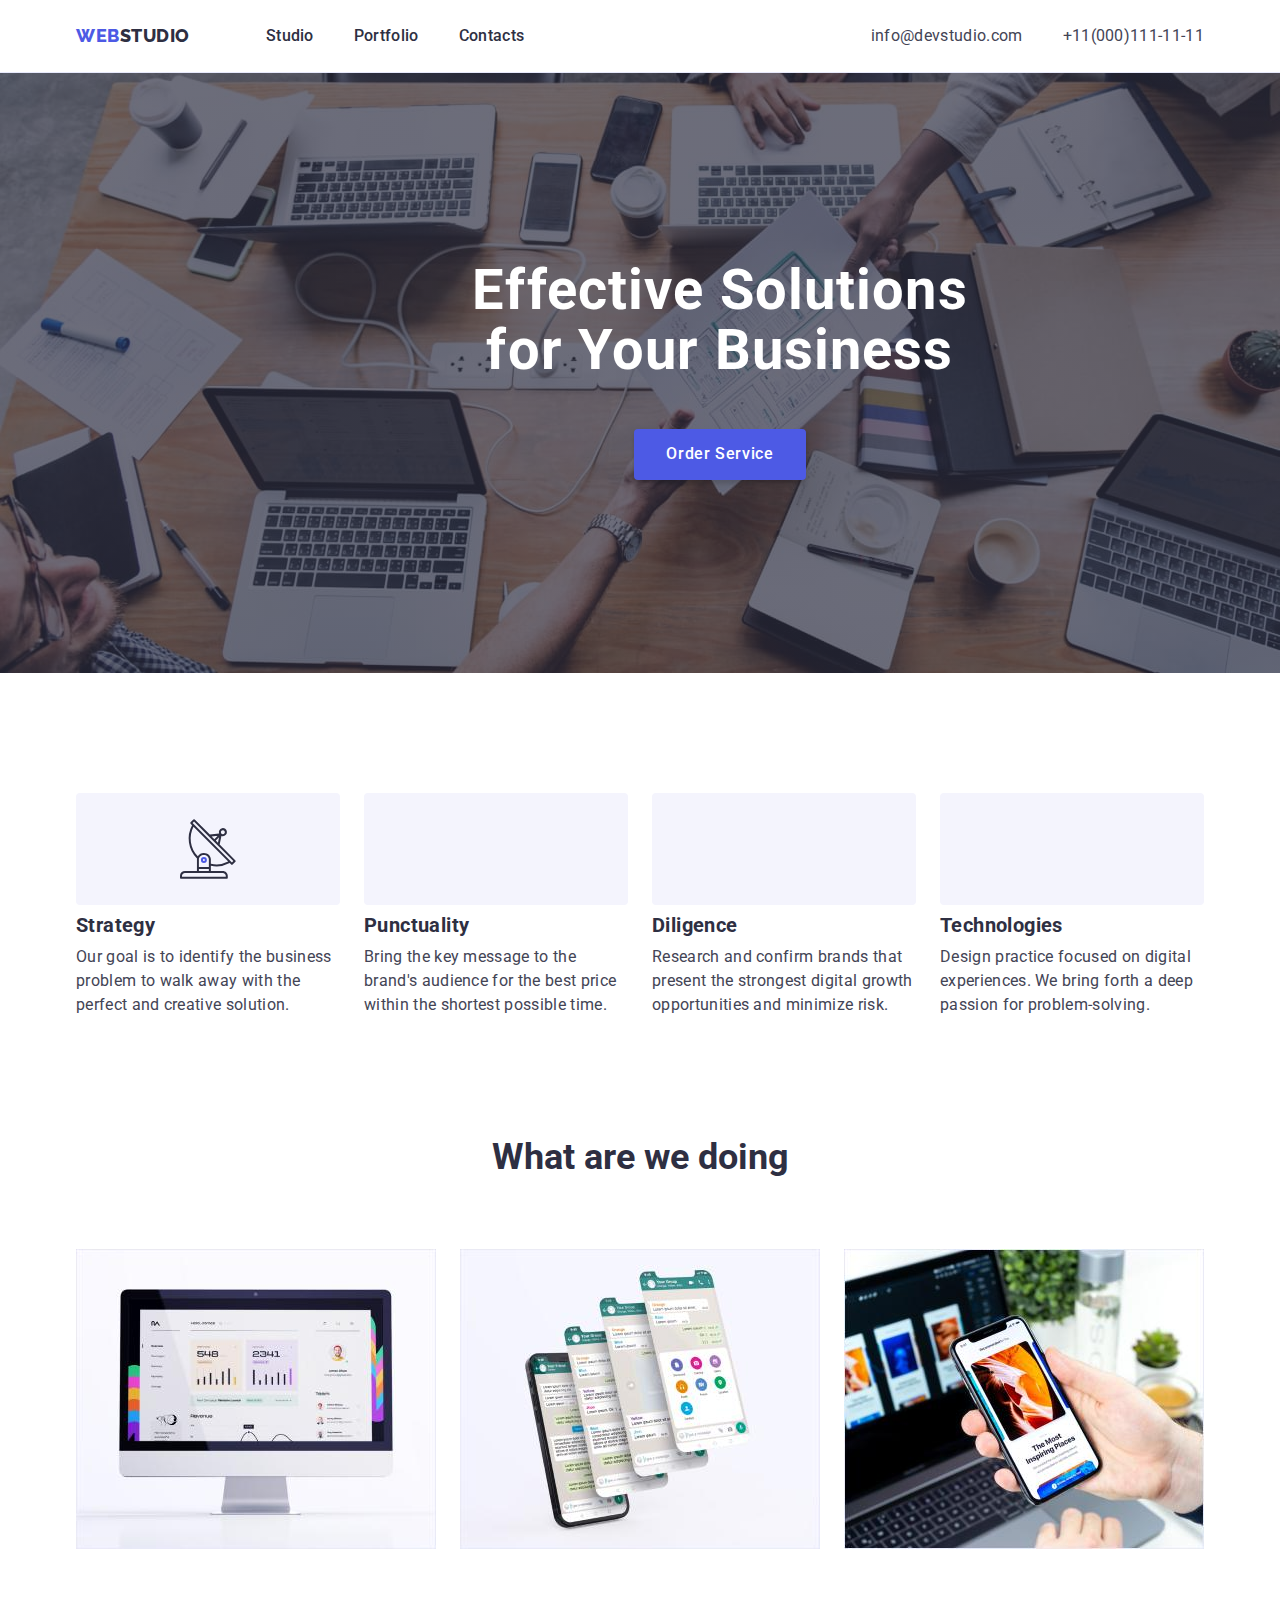
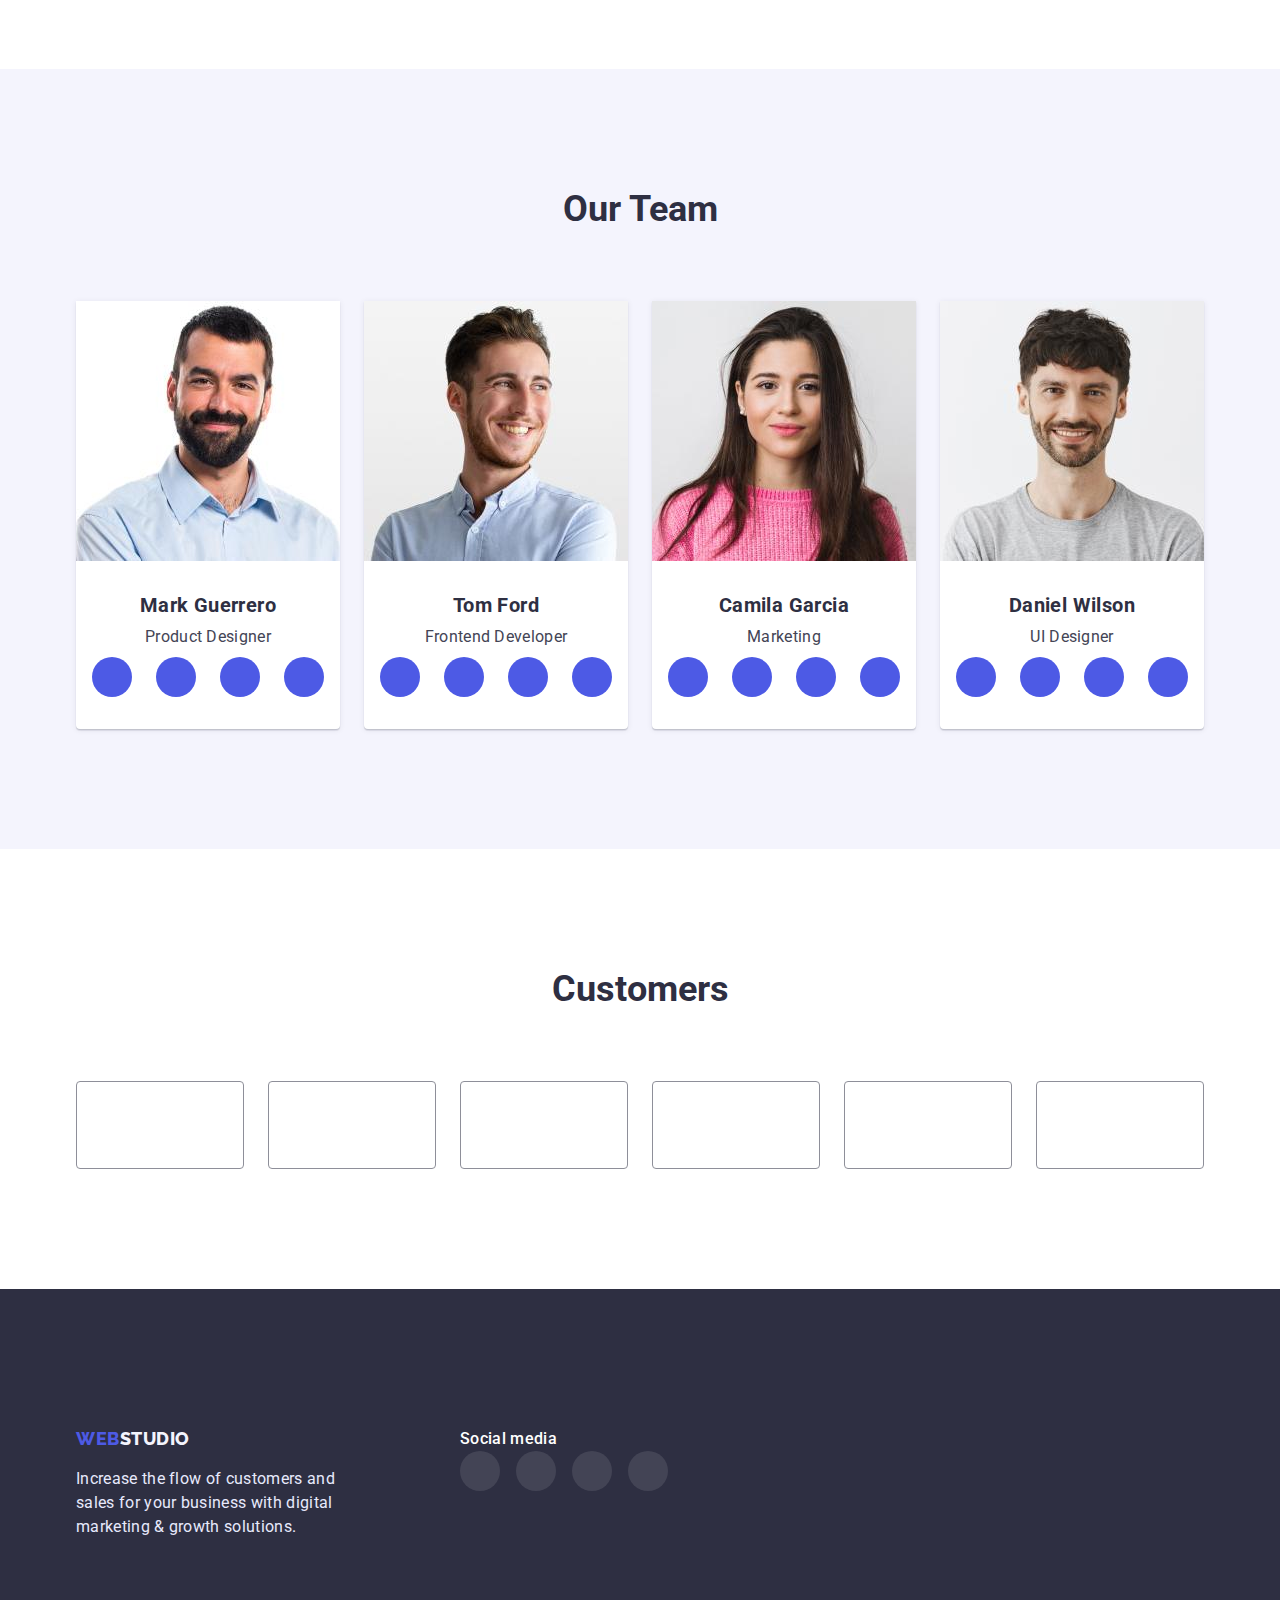
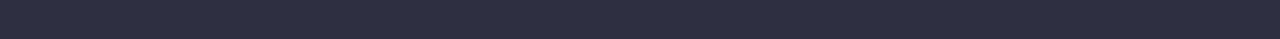
==== index.html @ 63d1fbc4 "Add files via upload" ====
<!DOCTYPE html>
<html lang="en">
  <head>
    <meta charset="UTF-8" />
    <meta http-equiv="X-UA-Compatible" content="IE=edge" />
    <meta name="viewport" content="width=, initial-scale=1.0" />
    <title>WEBSTUDIO</title>
    <link rel="preconnect" href="https://fonts.googleapis.com" />
    <link rel="preconnect" href="https://fonts.gstatic.com" crossorigin />
    <link
      href="https://fonts.googleapis.com/css2?family=Montserrat:wght@400;700&family=Raleway:wght@800&family=Roboto:wght@400;500;700&display=swap"
      rel="stylesheet"
    />
    <link
      rel="stylesheet"
      href="https://cdnjs.cloudflare.com/ajax/libs/modern-normalize/1.1.0/modern-normalize.min.css"
    />
    <link rel="stylesheet" href="./style/styles.css" />
  </head>
  <body>
    <header class="header">
      <div class="container header-container">
        <nav class="header-navigation">
          <a href="" class="header-logo"
            ><span class="header-logos">WEB</span>STUDIO</a
          >
          <ul class="header-list">
            <li class="header-item">
              <a class="header-link" href="./index.html">Studio</a>
            </li>
            <li class="header-item">
              <a class="header-link" href="./portfolio.html">Portfolio</a>
            </li>
            <li class="header-item">
              <a class="header-link" href="">Contacts</a>
            </li>
          </ul>
        </nav>
        <ul class="header-list">
          <li class="header-item">
            <a class="header-adress" href="mailto:info@devstudio.com"
              >info@devstudio.com</a
            >
          </li>
          <li class="header-item">
            <a class="header-adress" href="tel:+11 (000) 111-11-11"
              >+11(000)111-11-11</a
            >
          </li>
        </ul>
      </div>
    </header>
    <main>
      <section class="hero hero-icon">
        <div class="container">
          <h1 class="hero-title">
            Effective Solutions <br />
            for Your Business
          </h1>
          <button class="hero-button" type="button">Order Service</button>
        </div>
      </section>
      <section class="section">
        <div class="container">
          <h2 class="visually-hidden">Characters</h2>
          <ul class="section-list-studio">
            <li class="advantages-item">
              <svg class="icon-advantages">
                <use href="./images/symbol-defs (1).svg#antenna-1">
                </use>
              </svg>
            </li>
            <li class="advantages-item"></li>
            <li class="advantages-item"></li>
            <li class="advantages-item"></li>
          </ul>
          <ul class="section-list-studio">
            <li class="section-item item-basis">
              <h3 class="section-title3">Strategy</h3>
              <p class="section-paragraph">
                Our goal is to identify the business problem to walk away with
                the perfect and creative solution.
              </p>
            </li>
            <li class="section-item item-basis">
              <h3 class="section-title3">Punctuality</h3>
              <p class="section-paragraph">
                Bring the key message to the brand's audience for the best price
                within the shortest possible time.
              </p>
            </li>
            <li class="section-item item-basis">
              <h3 class="section-title3">Diligence</h3>
              <p class="section-paragraph">
                Research and confirm brands that present the strongest digital
                growth opportunities and minimize risk.
              </p>
            </li>
            <li class="section-item item-basis">
              <h3 class="section-title3">Technologies</h3>
              <p class="section-paragraph">
                Design practice focused on digital experiences. We bring forth a
                deep passion for problem-solving.
              </p>
            </li>
          </ul>
        </div>
      </section>
      <section class="section section-padding">
        <div class="container">
          <h2 class="section-title2">What are we doing</h2>
          <ul class="section-list-studio">
            <li class="section-item">
              <img
                class="section-image"
                src="images/imac.jpg"
                alt="imac with site"
                width="360"
              />
            </li>
            <li class="section-item">
              <img
                class="section-image"
                src="images/social.jpg"
                alt="iphone wiyh social"
                width="360"
              />
            </li>
            <li class="section-item">
              <img
                class="section-image"
                src="images/iphoneandmac.jpg"
                alt="iphone and imac"
                width="360"
              />
            </li>
          </ul>
        </div>
      </section>
      <section class="section-comand">
        <div class="container">
          <h2 class="section-title2">Our Team</h2>
          <ul class="section-list-studio">
            <li class="section-item comand">
              <img
                class="section-images"
                src="images/mark.jpg"
                alt="Mark"
                width="264"
              />
              <h3 class="section-title3">Mark Guerrero</h3>
              <p class="section-paragraph">Product Designer</p>
              <ul class="section-list-studio link-list">
                <a class="team-social-link" href=""></a>
                <a class="team-social-link" href=""></a>
                <a class="team-social-link" href=""></a>
                <a class="team-social-link" href=""></a>
              </ul>
            </li>
            <li class="section-item comand">
              <img
                class="section-images"
                src="images/tom.jpg"
                alt="Tom"
                width="264"
              />
              <h3 class="section-title3">Tom Ford</h3>
              <p class="section-paragraph">Frontend Developer</p>
              <ul class="section-list-studio link-list">
                <a class="team-social-link" href=""></a>
                <a class="team-social-link" href=""></a>
                <a class="team-social-link" href=""></a>
                <a class="team-social-link" href=""></a>
              </ul>
            </li>
            <li class="section-item comand">
              <img
                class="section-images"
                src="images/camila.jpg"
                alt="Camila"
                width="264"
              />
              <h3 class="section-title3">Camila Garcia</h3>
              <p class="section-paragraph">Marketing</p>
              <ul class="section-list-studio link-list">
                <a class="team-social-link" href=""></a>
                <a class="team-social-link" href=""></a>
                <a class="team-social-link" href=""></a>
                <a class="team-social-link" href=""></a>
              </ul>
            </li>
            <li class="section-item comand">
              <img
                class="section-images"
                src="images/daniel.jpg"
                alt="Daniel"
                width="264"
              />
              <h3 class="section-title3">Daniel Wilson</h3>
              <p class="section-paragraph">UI Designer</p>
              <ul class="section-list-studio link-list">
                <a class="team-social-link" href=""></a>
                <a class="team-social-link" href=""></a>
                <a class="team-social-link" href=""></a>
                <a class="team-social-link" href=""></a>
              </ul>
            </li>
          </ul>
        </div>
      </section>
      <section class="section section-padding">
        <div class="container">
          <h2 class="section-title2">Customers</h2>
          <ul class="section-list-studio">
            <li class="section-item"><a class="customers-link" href=""></a></li>
            <li class="section-item"><a class="customers-link" href=""></a></li>
            <li class="section-item"><a class="customers-link" href=""></a></li>
            <li class="section-item"><a class="customers-link" href=""></a></li>
            <li class="section-item"><a class="customers-link" href=""></a></li>
            <li class="section-item"><a class="customers-link" href=""></a></li>
          </ul>
        </div>
      </section>
    </main>
    <footer class="footer">
      <div class="container">
        <ul class="section-list-studio">
          <li>
            <div class="footer-info">
              <a href="" class="footer-logo"
                >WEB<span class="footer-logos">STUDIO</span></a
              >
              <p class="footer-paragraph">
                Increase the flow of customers and sales for your business with
                digital marketing & growth solutions.
              </p>
            </div>
          </li>
          <li>
            <div class="footer-social">
              <h2 class="social-title">Social media</h2>
              <ul class="section-list-studio">
                <li class="footer-item"><a class="footer-link" href=""></a></li>
                <li class="footer-item"><a class="footer-link" href=""></a></li>
                <li class="footer-item"><a class="footer-link" href=""></a></li>
                <li class="footer-item"><a class="footer-link" href=""></a></li>
              </ul>
            </div>
          </li>
        </ul>
      </div>
    </footer>
  </body>
</html>
---- style/styles.css ----
*,
*::before,
*::after {
  box-sizing: border-box;
}

h1,
h2,
h3,
p,
ul {
  margin: 0px;
  padding: 0px;
}

:root {
  --primary-text-color: #2e2f42;
  --hero-background-color: #2e2f42;
  --header-logos-color: #4d5ae5;
  --hover-focus-color: #404bbf;
  --primary-background-color: #ffffff;
  --white-text-color: #ffffff;
  --adress-color: #434455;
  --section-paragraph-color: #434455;
  --section-button-background: #f4f4fd;
  --footer-paragraph: #e7e9fc;
  --footer-logo: #4d5ae5;
  --footer-logos: #f4f4fd;
  --hero-button-background: #4d5ae5;
  --section-comand-background: #f4f4fd;
  --section-button-text: #4d5ae5;
  --acent-border-collor: #f4f4fd;
}
body {
  color: var(--primary-text-color);
  background-color: var(--primary-background-color);
  font-family: "Roboto", sans-serif;
}

.header {
  background: var(--primary-background-color);
  box-shadow: 0px 2px 1px rgba(46, 47, 66, 0.08),
    0px 1px 1px rgba(46, 47, 66, 0.16), 0px 1px 6px rgba(46, 47, 66, 0.08);
  border-bottom: 1px solid #e7e9fc;
}
.header-container {
  align-items: center;
  display: flex;
}

.header-navigation {
  align-items: center;
  display: flex;
}
.header-logo {
  margin-right: 76px;

  font-family: "Raleway";
  font-style: normal;
  font-weight: 800;
  font-size: 18px;
  line-height: 1.33;
  letter-spacing: 0.03em;
  color: var(--primary-text-color);
  text-decoration: none;
}

.header-logos {
  color: var(--header-logos-color);
}
.header-list {
  list-style: none;
  margin: 0px;
  padding: 0px;
  display: flex;
  margin-left: auto;
}
.header-item {
  font-weight: 500;
  font-size: 16px;
  line-height: 1.5;
  letter-spacing: 0.02em;
  color: var(--primary-text-color);
  text-decoration: none;
}
.header-item + .header-item {
  margin-left: 40px;
}
.header-link {
  font-weight: 500;
  font-size: 16px;
  line-height: 1.5;
  letter-spacing: 0.02em;
  color: var(--primary-text-color);
  text-decoration: none;

  display: block;
  padding-top: 24px;
  padding-bottom: 24px;
}
.header-link:hover,
:focus {
  color: var(--hover-focus-color);
}

.header-adress {
  font-weight: 400;
  font-size: 16px;
  line-height: 1.5;
  letter-spacing: 0.02em;
  color: var(--adress-color);
  text-decoration: none;

  display: block;
  padding-top: 24px;
  padding-bottom: 24px;
}
.header-adress:hover {
  font-style: normal;
  font-weight: 400;
  font-size: 16px;
  line-height: 1.5;
  letter-spacing: 0.02em;
  color: var(--hover-focus-color);
}
.header-adress:focus {
  font-style: normal;
  font-weight: 400;
  font-size: 16px;
  line-height: 1.5;
  letter-spacing: 0.02em;
  color: var(--hover-focus-color);
}
.hero {
  background: var(--primary-text-color);
  text-align: center;
  padding: 188px 0;
  height: 600px;
  min-width: 1440px;
}

.hero-icon {
  background-image:  linear-gradient(rgba(46,47,66,0.7),
  rgba(46,47,66,0.7)
  ),
  url(../images/people-office\ 1.jpg) ;
  background-repeat: no-repeat ;
  background-position: center;
background-size: contain;

}
.hero-list {
  list-style: none;
  text-decoration: none;
}

.hero-button {
  font-family: "Roboto", sans-serif;
  font-style: normal;
  font-weight: 500;
  font-size: 16px;
  line-height: 1.18;
  letter-spacing: 0.04em;
  color: var(--primary-background-color);
  padding: 16px 32px;
  background-color: var(--hero-button-background);
  cursor: pointer;
  box-shadow: 0px 4px 4px rgba(0, 0, 0, 0.15);
  border-radius: 4px;
  border: transparent;
}
.hero-button:hover {
  background: var(--hover-focus-color);
  box-shadow: 0px 1px 6px rgba(46, 47, 66, 0.08), 0px 1px 1px rgba(46, 47, 66, 0.16), 0px 2px 1px rgba(46, 47, 66, 0.08);
  border: transparent;
}
.hero-button:focus {
  background: var(--hover-focus-color);
  box-shadow: 0px 4px 4px rgba(0, 0, 0, 0.15);
  border: transparent;
}
.hero-title {
  font-weight: 700;
  font-size: 56px;
  line-height: 1.07;
  text-align: center;
  letter-spacing: 0.02em;
  color: var(--white-text-color);
  margin-top: 0px;
  margin-bottom: 48px;
}
.section {
  padding-top: 120px;
}

.section-padding {
  padding-bottom: 120px;
}

.visually-hidden {
  position: absolute;
  white-space: nowrap;
  width: 1px;
  height: 1px;
  overflow: hidden;
  border: 0;
  padding: 0;
  clip: rect(0 0 0 0);
  clip-path: inset(50%);
  margin: -1px;
}
.section-list {
  display: flex;
}
.section-list-studio {
  display: flex;
  list-style: none;
}

.section-title2 {
  font-weight: 700;
  font-size: 36px;
  line-height: 40px;
  color: var(--primary-text-color);
  margin-bottom: 72px;
  margin-top: 0;
  text-align: center;
}
.section-button {
  font-family: "Roboto", sans-serif;
  font-style: normal;
  font-weight: 500;
  font-size: 16px;
  line-height: 1.5;
  text-align: center;
  letter-spacing: 0.04em;
  background: var(--section-button-background);
  color: var(--section-button-text);
  border: 1px solid #e7e9fc;
  border-radius: 4px;
  cursor: pointer;
  display: flex;
  flex-direction: row;
  align-items: flex-start;
  padding: 12px 24px;
}

.section-button + .section-button {
  margin-left: 24px;
}

.section-button:hover {
  background: var(--hover-focus-color);
  box-shadow: 0px 3px 1px rgba(0, 0, 0, 0.1), 0px 2px 1px rgba(0, 0, 0, 0.08),
    0px 2px 2px rgba(0, 0, 0, 0.12);
  border-color: transparent;
  color: var(--white-text-color);
}
.section-button:focus {
  background: var(--hover-focus-color);
  box-shadow: 0px 3px 1px rgba(0, 0, 0, 0.1), 0px 2px 1px rgba(0, 0, 0, 0.08),
    0px 2px 2px rgba(0, 0, 0, 0.12);
  border-radius: 4px;
  border: transparent;
  color: var(--white-text-color);
}

img {
  display: block;
  max-width: 100%;
  height: auto;
}


.section-images {
  background: url(man-with-laptop-presenting-something.jpg);
  mix-blend-mode: normal;
  margin-bottom: 32px;
}
.section-image-card {
}
.section-title3 {
  font-weight: 700;
  font-size: 20px;
  line-height: 1.2;
  letter-spacing: 0.02em;
  color: var(--primary-text-color);
  text-decoration: none;
  margin-bottom: 8px;
  margin-top: 0px;
}
.section-paragraph {
  font-size: 16px;
  line-height: 1.5;
  letter-spacing: 0.02em;
  color: var(--section-paragraph-color);
  text-decoration: none;
  margin-top: 0px;
}

.portfolio-paragraf {
  border-left: 0.5px solid var(--acent-border-collor);
  border-bottom: 0.5px solid var(--acent-border-collor);
  border-right: 0.5px solid var(--acent-border-collor);
  padding: 32px 16px;
}

.footer {
  background: var(--hero-background-color);
  padding-top: 138px;
  padding-bottom: 100px;
}
.footer-logo {
  font-family: "Raleway", sans-serif;
  font-weight: 800;
  font-size: 18px;
  line-height: 1.33;
  letter-spacing: 0.03em;
  text-transform: uppercase;
  color: var(--footer-logo);
  text-decoration: none;

  letter-spacing: 0.03em;
  text-transform: uppercase;
}
.footer-logos {
  color: var(--footer-logos);
}
.footer-paragraph {
  font-weight: 400;
  font-size: 16px;
  line-height: 1.5;
  letter-spacing: 0.02em;
  color: var(--footer-paragraph);
  width: 264px;
  left: 156px;
  top: 2418px;
  margin-top: 16px;
}
.section-item {
  list-style: none;
  background: var(--primary-background-color);
}

.item-basis {
  flex-basis: calc(100% / 3);
}

.section-item + .section-item {
  margin-left: 24px;
}
.section-items {
  list-style: none;
}

.section-comand {
  background: var(--section-comand-background);
  padding-bottom: 120px;
  padding-top: 120px;
}
.comand {
  box-shadow: 0px 1px 6px rgba(46, 47, 66, 0.08),
    0px 1px 1px rgba(46, 47, 66, 0.16), 0px 2px 1px rgba(46, 47, 66, 0.08);
  border-radius: 0px 0px 4px 4px;
  text-align: center;
  padding-bottom: 32px;
}
a {
  text-decoration: none;
}
.container {
  width: 1158px;
  margin: 0 auto;
  padding-left: 15px;
  padding-right: 15px;
}
.list {
  margin-bottom: 72px;
  display: flex;
  justify-content: center;
}
.card-set {
  flex-wrap: wrap;
  column-gap: 24px;
  row-gap: 48px;
  flex-basis: calc(100% / 3);
  padding-bottom: 120px;
}
.social-title {
  font-weight: 500;
font-size: 16px;
line-height: 1.5;
letter-spacing: 0.02em;

color: #FFFFFF;
}
.customers-link {
  width: 168px;
  height: 88px;
  border: 1px solid #8E8F99;
  border-radius: 4px;
  display: flex;
}
.team-social-link {
  width: 40px;
  height: 40px;
  background-color: #4D5AE5;
  border-radius: 50%;
}
.team-social-link:hover{
  background-color: #404BBF;
}
.team-social-link:focus {
  background-color: #404BBF;
}
.team-social-link+.team-social-link {
margin-left: 24px;
}

.link-list {
  justify-content: center;
  margin-top: 8px;
}

.footer-list {
  list-style: none;
  justify-content: center;
}
.portfolio-adress {
  box-shadow: 0px 1px 6px rgba(46, 47, 66, 0.08);
}
.portfolio-adress:hover {
  box-shadow: 0px 1px 6px rgba(46, 47, 66, 0.08), 0px 1px 1px rgba(46, 47, 66, 0.16), 0px 2px 1px rgba(46, 47, 66, 0.08);
}

.footer-link {
  width: 40px;
  height: 40px;
  background-color: rgba(255, 255, 255, 0.1);
  display: flex;
  border-radius: 50%;
  align-items: center;
}
.footer-link:hover {
background-color: #31D0AA;
}
.footer-link:focus {
  background-color: #31D0AA;
  }
.footer-item+.footer-item {
  margin-left: 16px;
}
.footer-social {
  margin-left: 120px;
}



.icon-advantages {
  width: 59.72px;
height: 64px;
}
.advantages-item {
  display: flex;
  width: 264px;
  height: 112px;
  align-items: center;
  justify-content: center;
  background-color: #F4F4FD;
  border-radius: 4px;
  margin-bottom: 8px;
}
.advantages-item+.advantages-item {
margin-left: 24px;
}
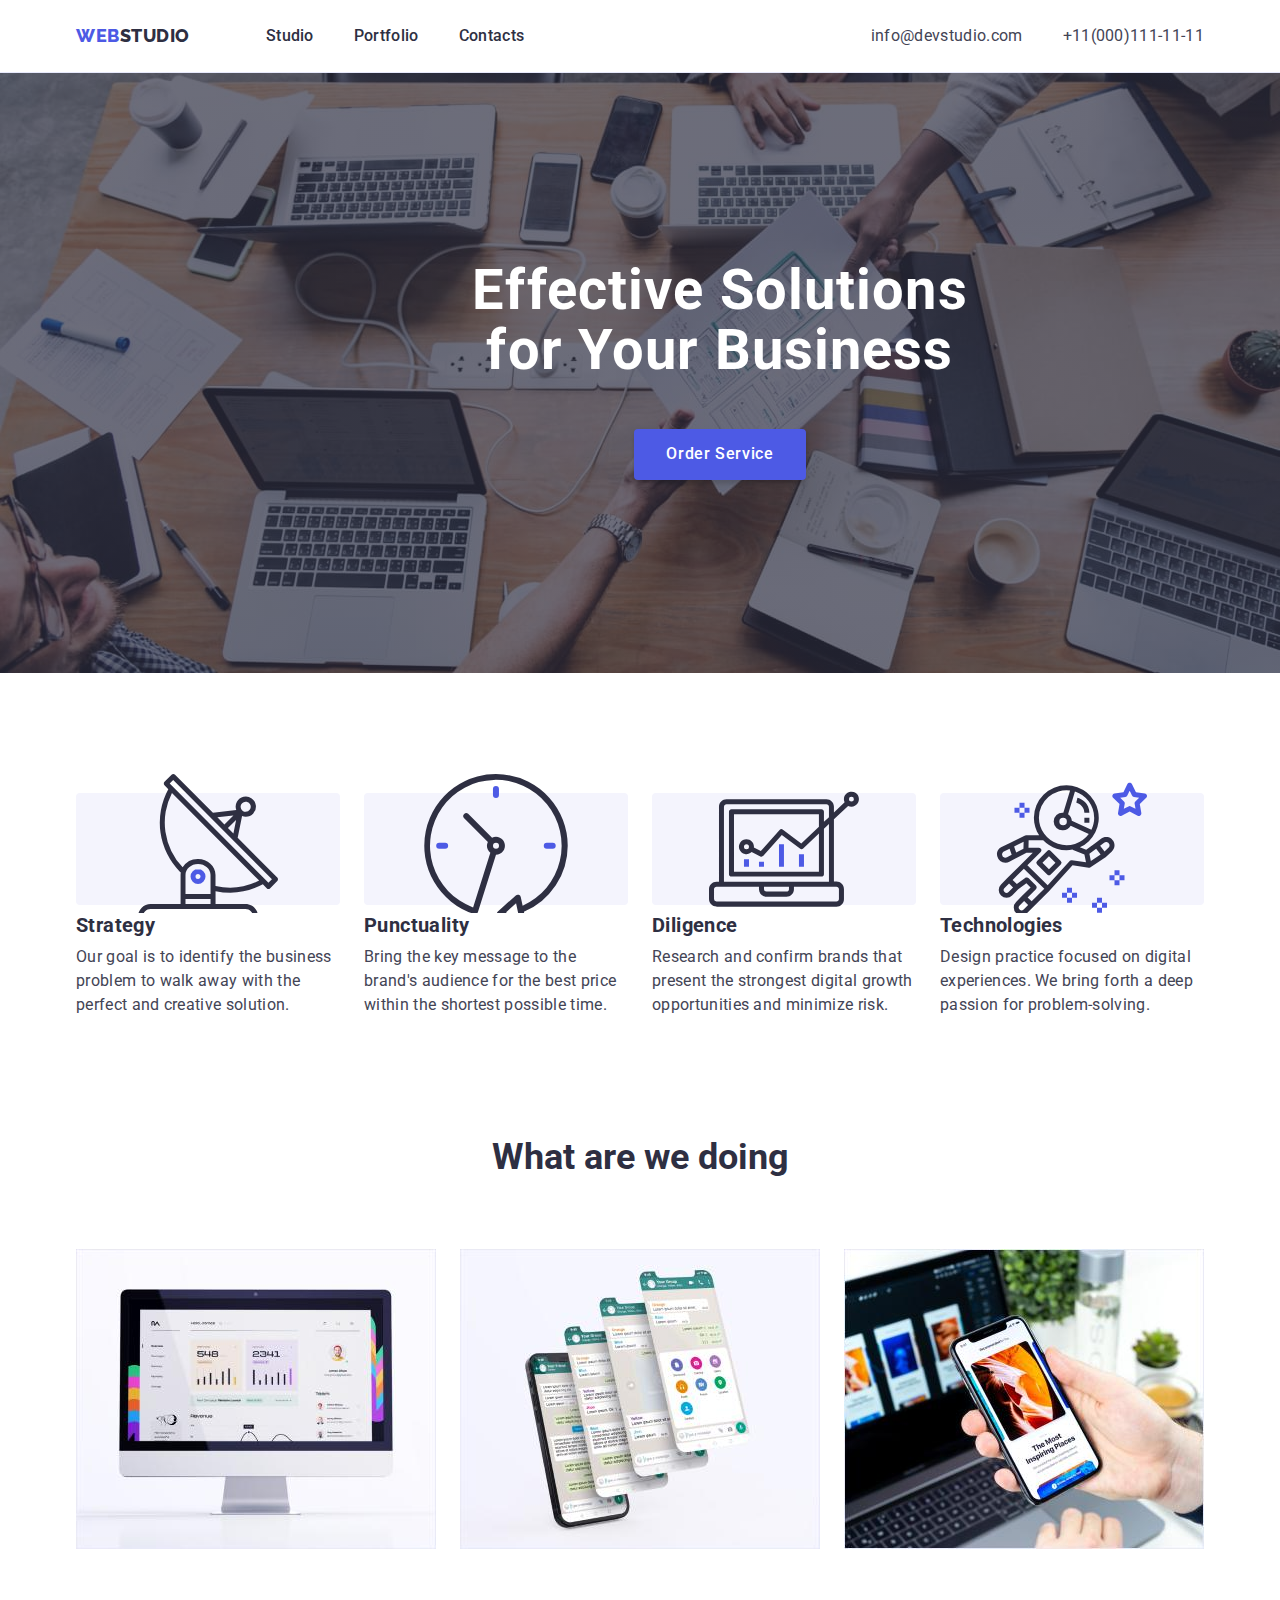
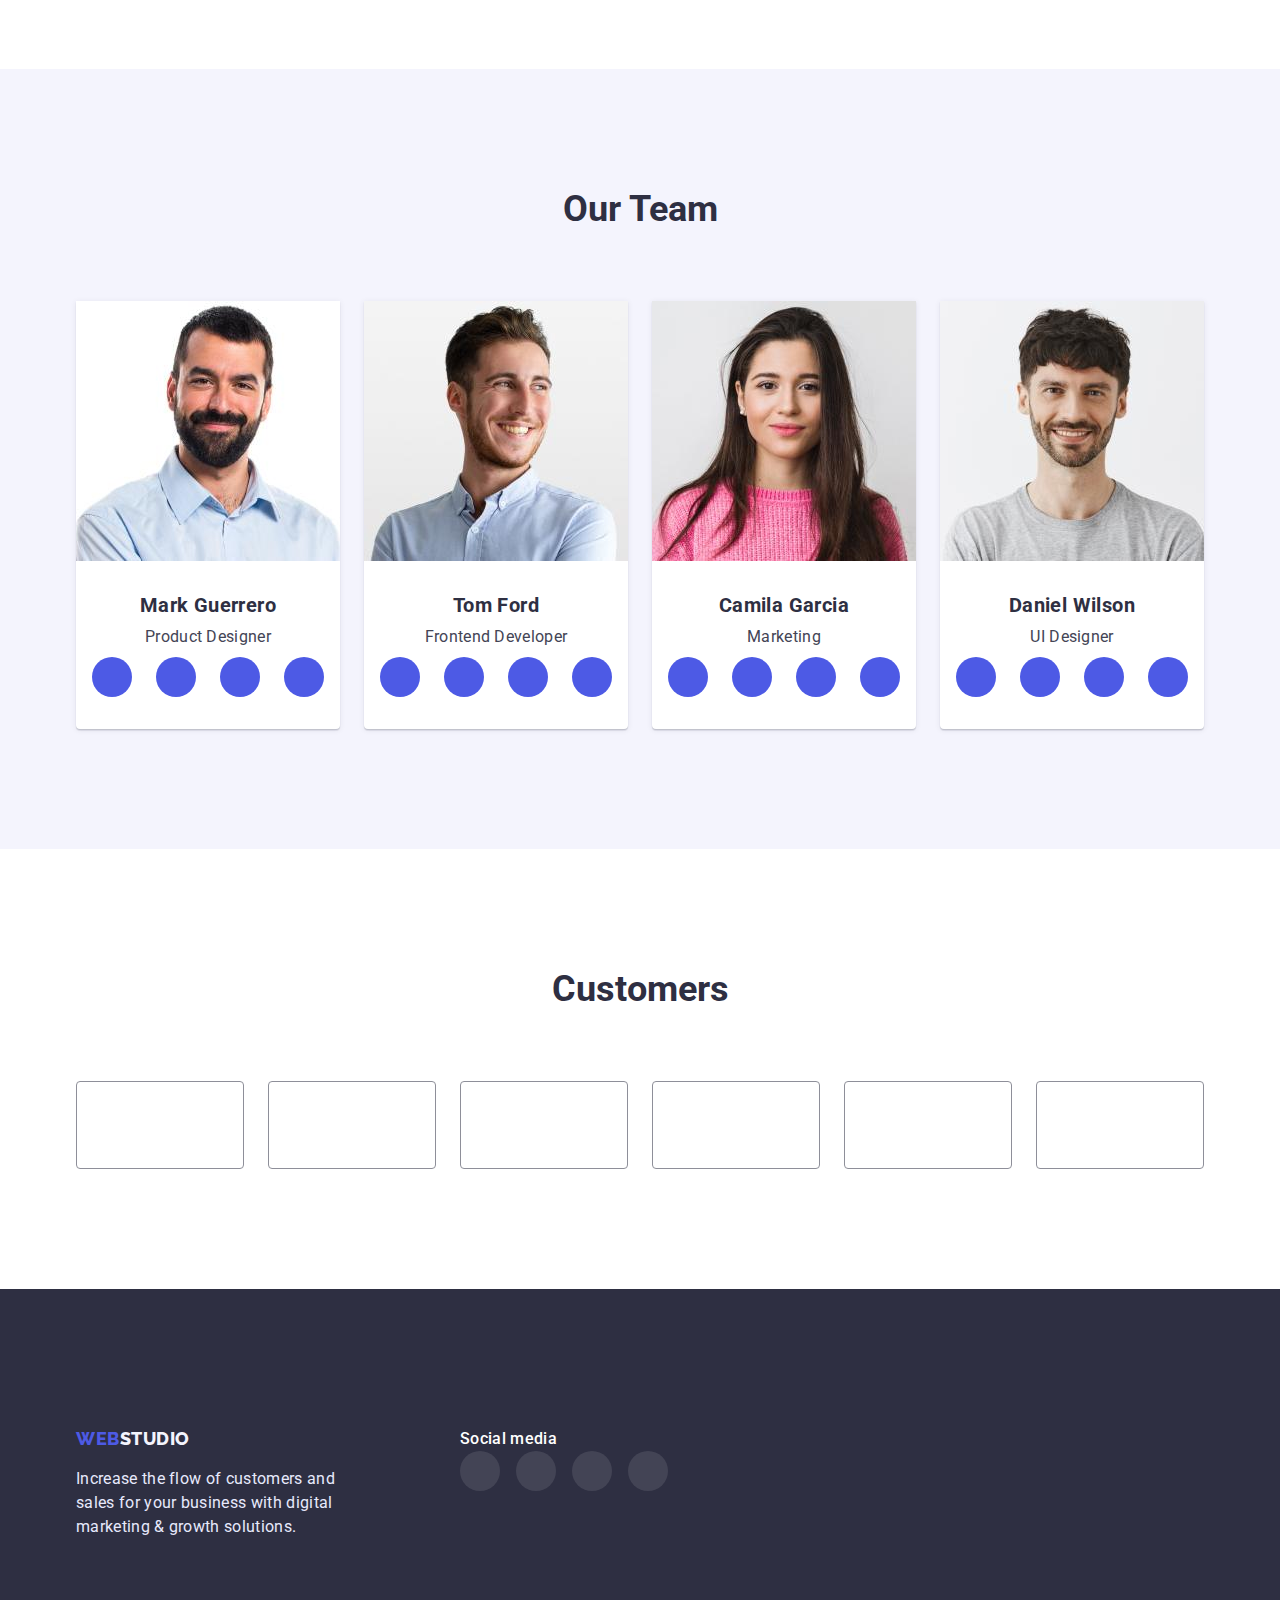
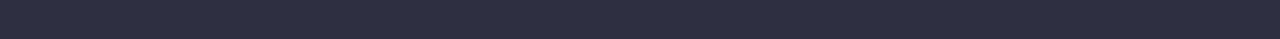
==== commit 4209e25e: "Add files via upload" ====
--- a/index.html
+++ b/index.html
@@ -70,9 +70,24 @@
                 </use>
               </svg>
             </li>
-            <li class="advantages-item"></li>
-            <li class="advantages-item"></li>
-            <li class="advantages-item"></li>
+            <li class="advantages-item">
+              <svg class="icon-advantages">
+                <use href="./images/symbol-defs (1).svg#clock-1">
+                </use>
+              </svg>
+            </li>
+            <li class="advantages-item">
+              <svg class="icon-advantages">
+                <use href="./images/symbol-defs (1).svg#diagram-1">
+                </use>
+              </svg>
+            </li>
+            <li class="advantages-item">
+              <svg class="icon-advantages">
+                <use href="./images/symbol-defs (1).svg#astronaut-1">
+                </use>
+              </svg>
+            </li>
           </ul>
           <ul class="section-list-studio">
             <li class="section-item item-basis">
--- a/style/styles.css
+++ b/style/styles.css
@@ -457,8 +457,7 @@
 
 
 .icon-advantages {
-  width: 59.72px;
-height: 64px;
+
 }
 .advantages-item {
   display: flex;
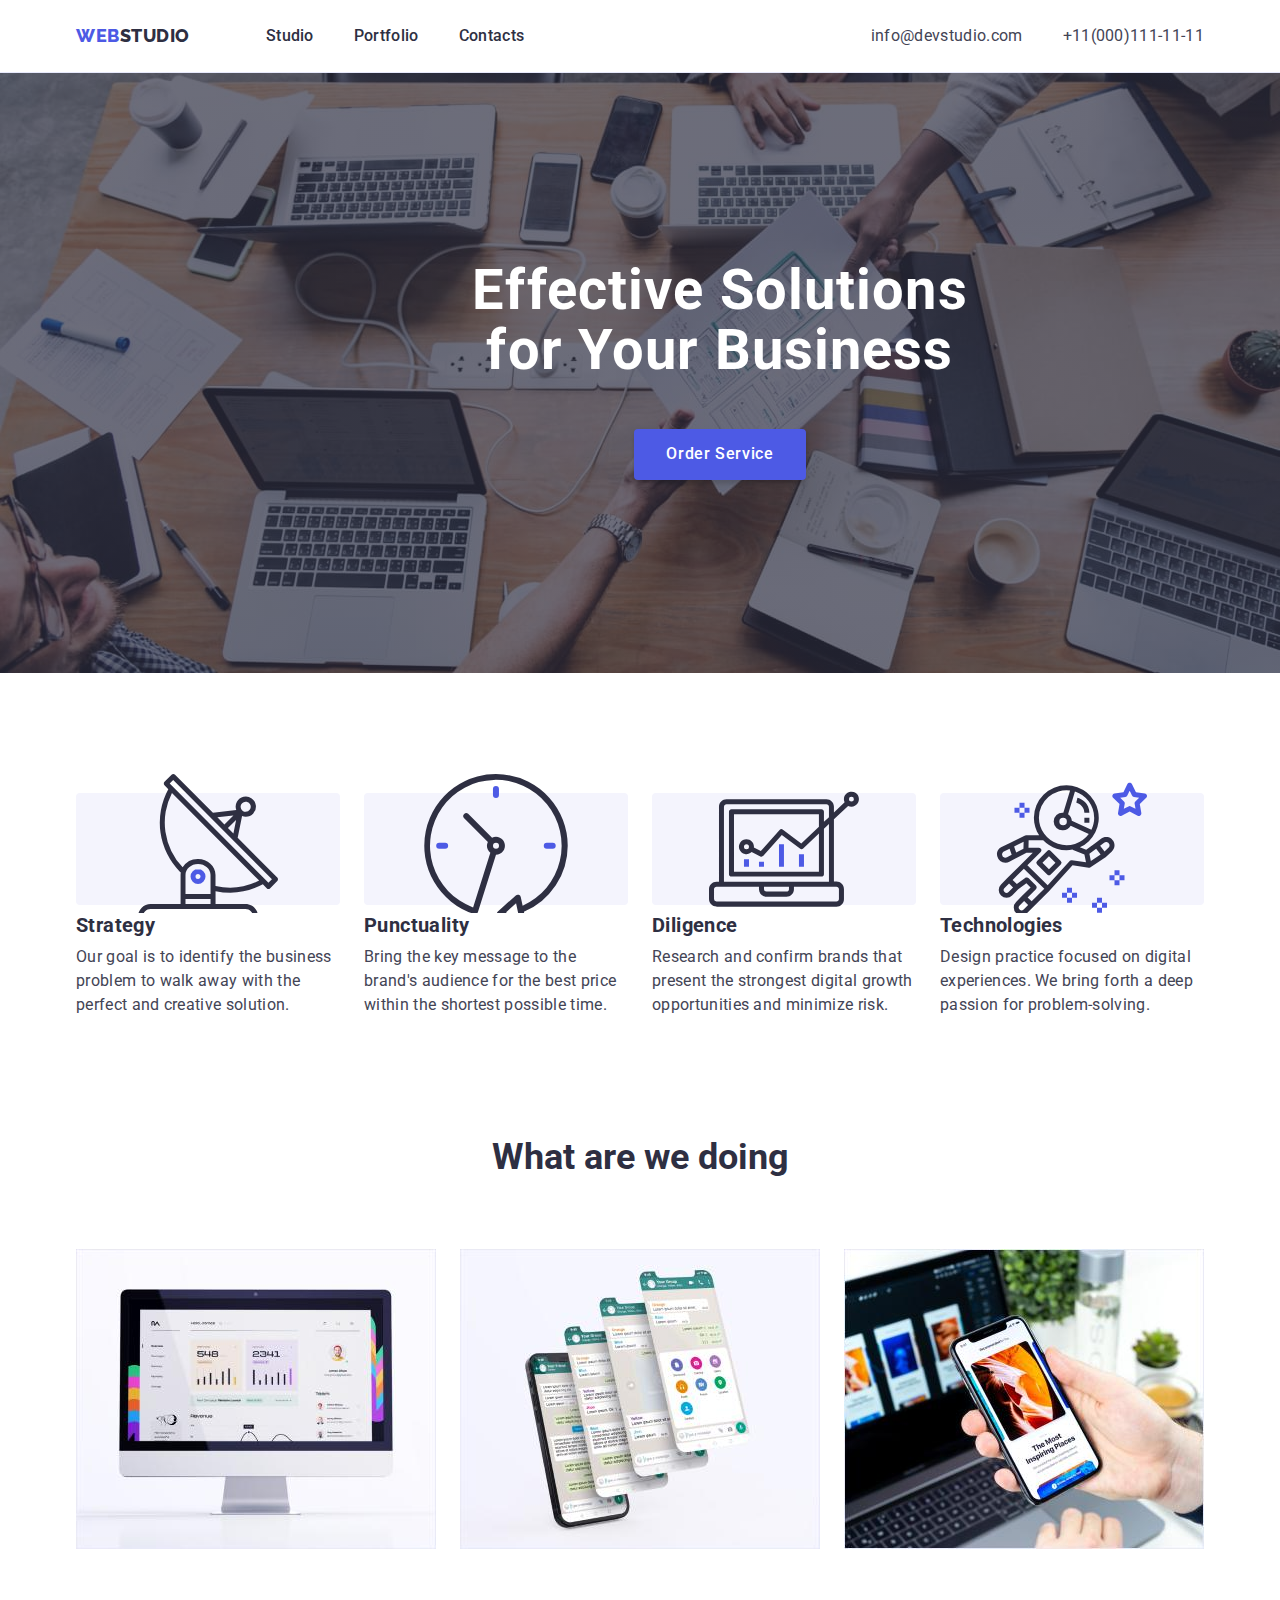
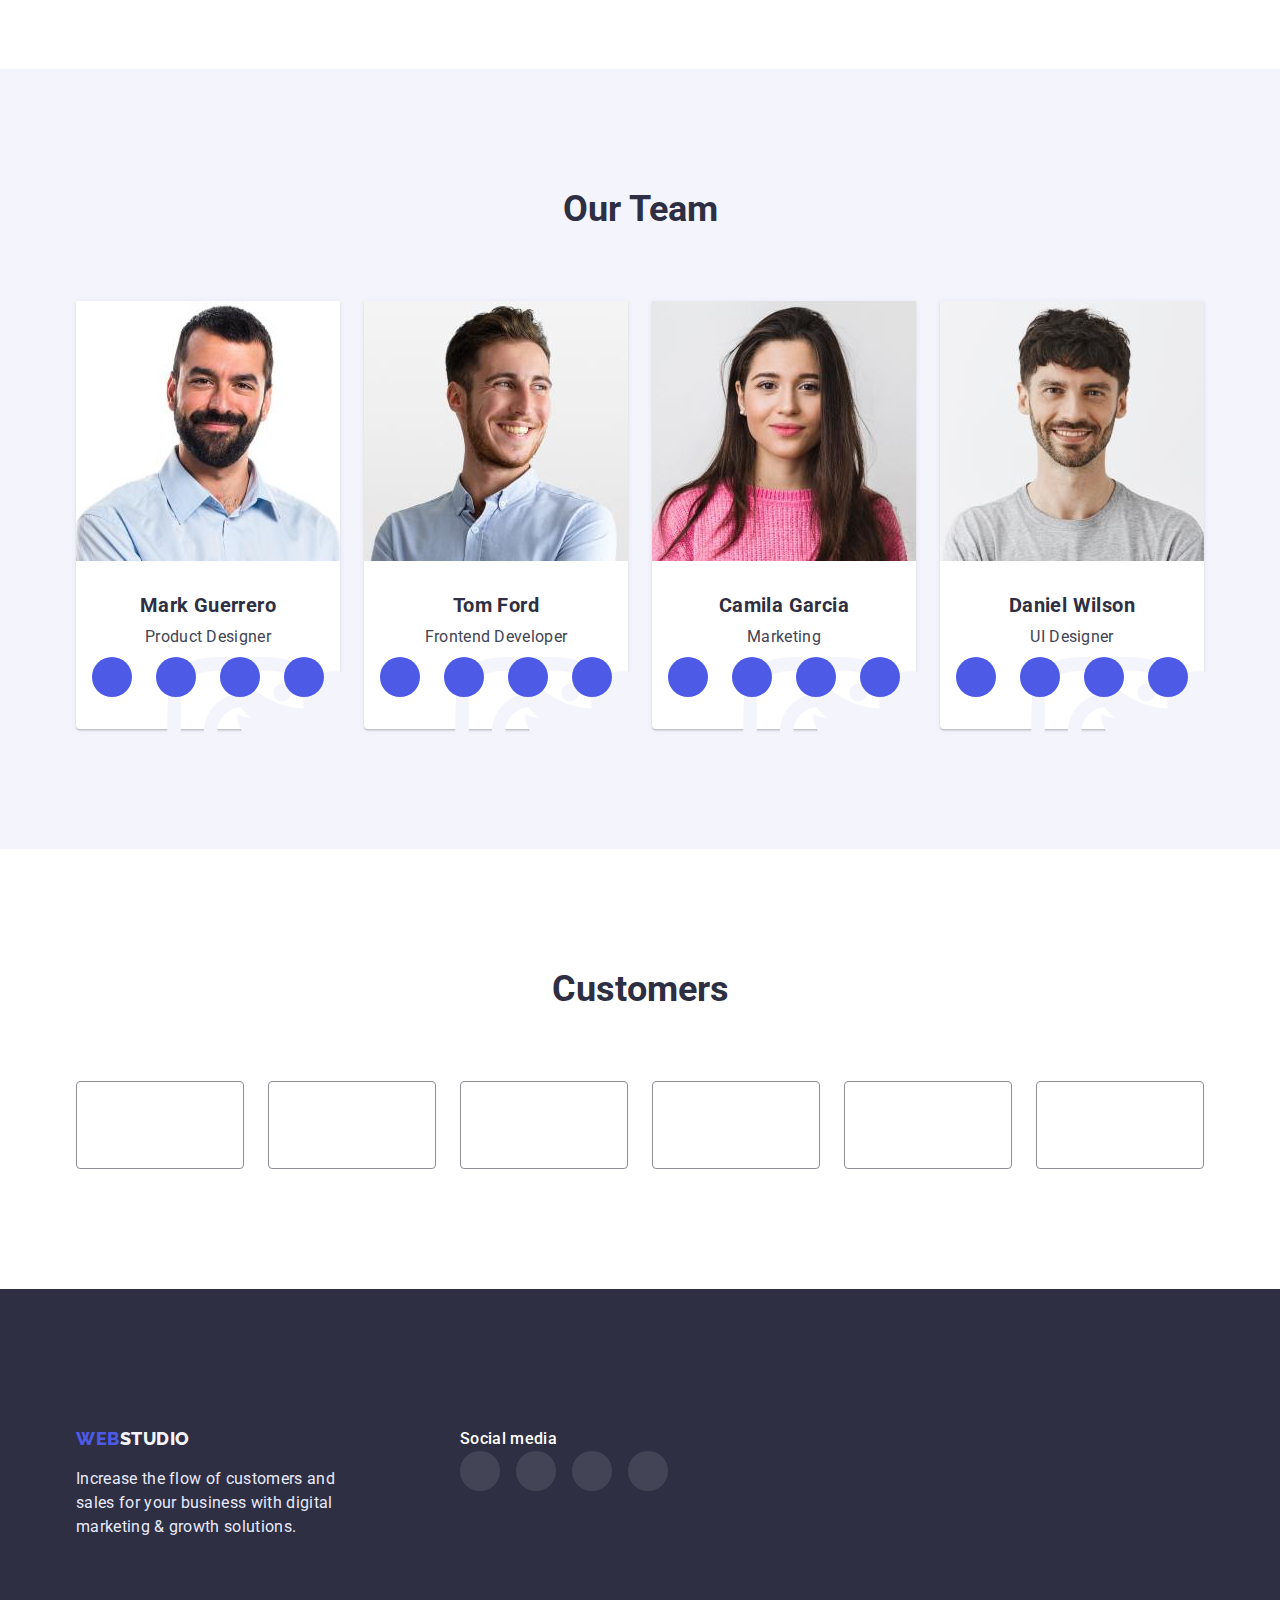
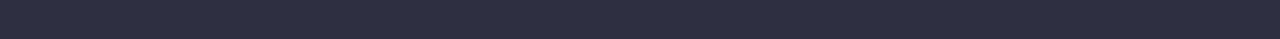
==== commit 14f92f1a: "Add files via upload" ====
--- a/index.html
+++ b/index.html
@@ -166,10 +166,28 @@
               <h3 class="section-title3">Mark Guerrero</h3>
               <p class="section-paragraph">Product Designer</p>
               <ul class="section-list-studio link-list">
-                <a class="team-social-link" href=""></a>
-                <a class="team-social-link" href=""></a>
-                <a class="team-social-link" href=""></a>
-                <a class="team-social-link" href=""></a>
+                <a class="team-social-link" href=""><svg class="icon-link">
+                  <use href="./images/symbol-defs (1).svg#instagram-2">
+                  </use>
+                </svg></a>
+                <a class="team-social-link" href="">
+                  <svg class="icon-link">
+                    <use href="./images/symbol-defs (1).svg#twitter-1">
+                    </use>
+                  </svg>
+                </a>
+                <a class="team-social-link" href="">
+                  <svg class="icon-link">
+                    <use href="./images/symbol-defs (1).svg#facebook-1">
+                    </use>
+                  </svg>
+                </a>
+                <a class="team-social-link" href="">
+                  <svg class="icon-link">
+                    <use href="./images/symbol-defs (1).svg#linkedin-1">
+                    </use>
+                  </svg>
+                </a>
               </ul>
             </li>
             <li class="section-item comand">
@@ -182,10 +200,30 @@
               <h3 class="section-title3">Tom Ford</h3>
               <p class="section-paragraph">Frontend Developer</p>
               <ul class="section-list-studio link-list">
-                <a class="team-social-link" href=""></a>
-                <a class="team-social-link" href=""></a>
-                <a class="team-social-link" href=""></a>
-                <a class="team-social-link" href=""></a>
+                <a class="team-social-link" href="">
+                  <svg class="icon-link">
+                    <use href="./images/symbol-defs (1).svg#instagram-2">
+                    </use>
+                  </svg>
+                </a>
+                <a class="team-social-link" href="">
+                  <svg class="icon-link">
+                    <use href="./images/symbol-defs (1).svg#twitter-1">
+                    </use>
+                  </svg>
+                </a>
+                <a class="team-social-link" href="">
+                  <svg class="icon-link">
+                    <use href="./images/symbol-defs (1).svg#facebook-1">
+                    </use>
+                  </svg>
+                </a>
+                <a class="team-social-link" href="">
+                  <svg class="icon-link">
+                    <use href="./images/symbol-defs (1).svg#linkedin-1">
+                    </use>
+                  </svg>
+                </a>
               </ul>
             </li>
             <li class="section-item comand">
@@ -198,10 +236,30 @@
               <h3 class="section-title3">Camila Garcia</h3>
               <p class="section-paragraph">Marketing</p>
               <ul class="section-list-studio link-list">
-                <a class="team-social-link" href=""></a>
-                <a class="team-social-link" href=""></a>
-                <a class="team-social-link" href=""></a>
-                <a class="team-social-link" href=""></a>
+                <a class="team-social-link" href="">
+                  <svg class="icon-link">
+                    <use href="./images/symbol-defs (1).svg#instagram-2">
+                    </use>
+                  </svg>
+                </a>
+                <a class="team-social-link" href="">
+                  <svg class="icon-link">
+                    <use href="./images/symbol-defs (1).svg#twitter-1">
+                    </use>
+                  </svg>
+                </a>
+                <a class="team-social-link" href="">
+                  <svg class="icon-link">
+                    <use href="./images/symbol-defs (1).svg#facebook-1">
+                    </use>
+                  </svg>
+                </a>
+                <a class="team-social-link" href="">
+                  <svg class="icon-link">
+                    <use href="./images/symbol-defs (1).svg#linkedin-1">
+                    </use>
+                  </svg>
+                </a>
               </ul>
             </li>
             <li class="section-item comand">
@@ -214,10 +272,30 @@
               <h3 class="section-title3">Daniel Wilson</h3>
               <p class="section-paragraph">UI Designer</p>
               <ul class="section-list-studio link-list">
-                <a class="team-social-link" href=""></a>
-                <a class="team-social-link" href=""></a>
-                <a class="team-social-link" href=""></a>
-                <a class="team-social-link" href=""></a>
+                <a class="team-social-link" href="">
+                  <svg class="icon-link">
+                    <use href="./images/symbol-defs (1).svg#instagram-2">
+                    </use>
+                  </svg>
+                </a>
+                <a class="team-social-link" href="">
+                  <svg class="icon-link">
+                    <use href="./images/symbol-defs (1).svg#twitter-1">
+                    </use>
+                  </svg>
+                </a>
+                <a class="team-social-link" href="">
+                  <svg class="icon-link">
+                    <use href="./images/symbol-defs (1).svg#facebook-1">
+                    </use>
+                  </svg>
+                </a>
+                <a class="team-social-link" href="">
+                  <svg class="icon-link">
+                    <use href="./images/symbol-defs (1).svg#linkedin-1">
+                    </use>
+                  </svg>
+                </a>
               </ul>
             </li>
           </ul>
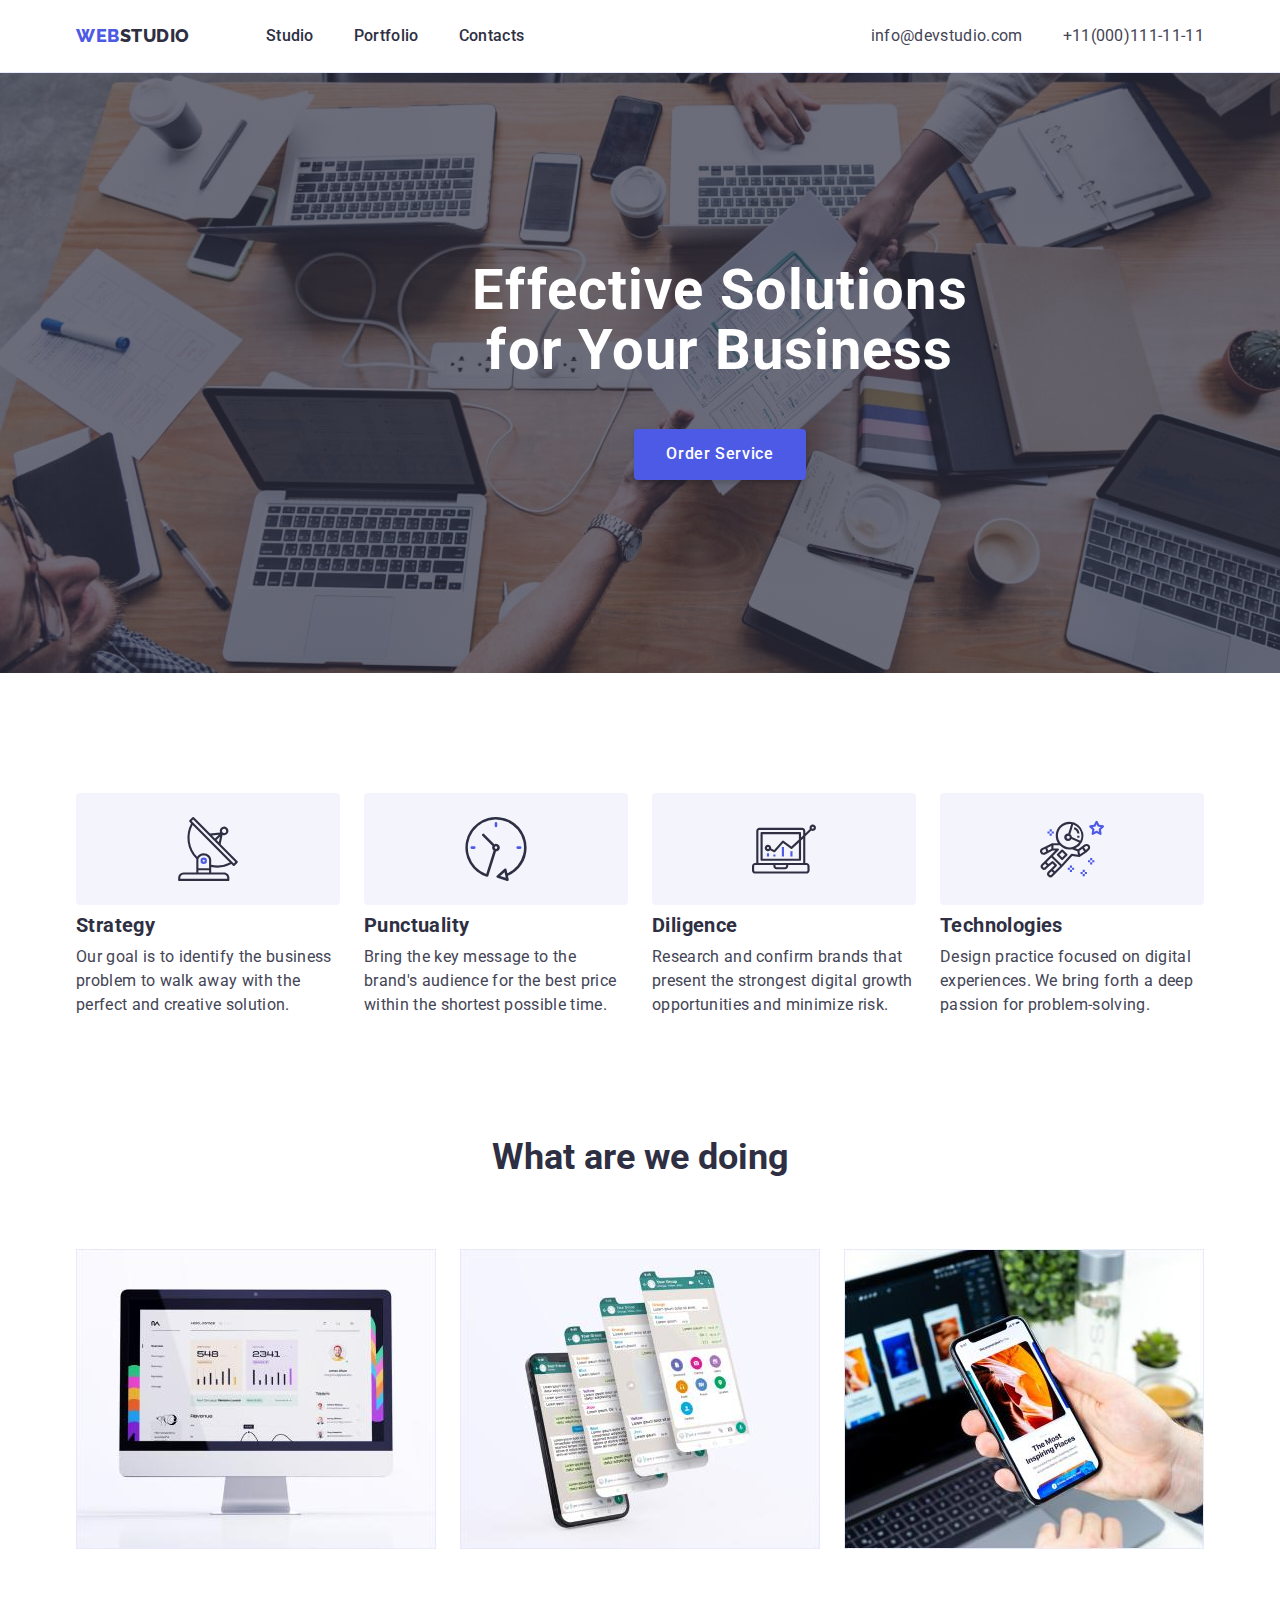
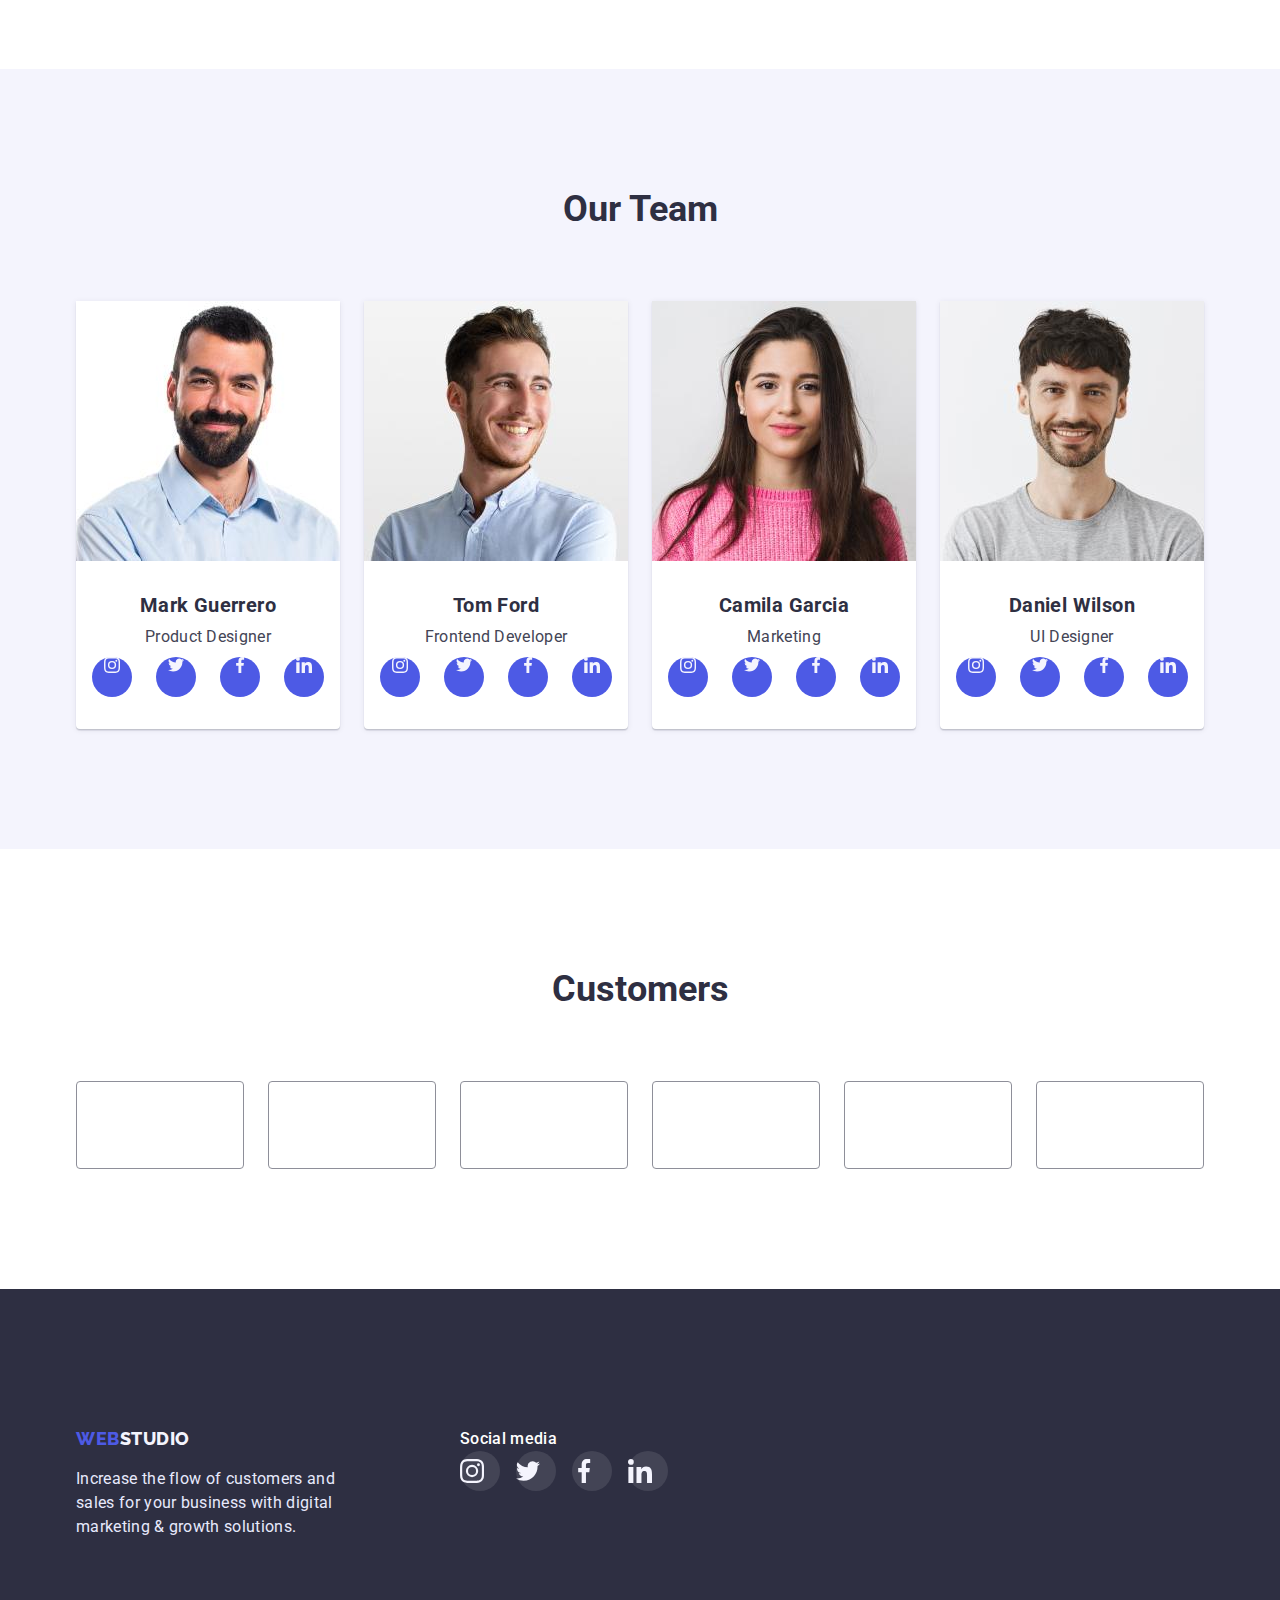
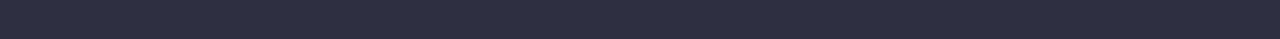
==== commit cd6c7f5d: "Add files via upload" ====
--- a/index.html
+++ b/index.html
@@ -65,25 +65,25 @@
           <h2 class="visually-hidden">Characters</h2>
           <ul class="section-list-studio">
             <li class="advantages-item">
-              <svg class="icon-advantages">
+              <svg class="icon-advantages" width="64" height="64">
                 <use href="./images/symbol-defs (1).svg#antenna-1">
                 </use>
               </svg>
             </li>
             <li class="advantages-item">
-              <svg class="icon-advantages">
+              <svg class="icon-advantages" width="64" height="64">
                 <use href="./images/symbol-defs (1).svg#clock-1">
                 </use>
               </svg>
             </li>
             <li class="advantages-item">
-              <svg class="icon-advantages">
+              <svg class="icon-advantages" width="64" height="64">
                 <use href="./images/symbol-defs (1).svg#diagram-1">
                 </use>
               </svg>
             </li>
             <li class="advantages-item">
-              <svg class="icon-advantages">
+              <svg class="icon-advantages" width="64" height="64">
                 <use href="./images/symbol-defs (1).svg#astronaut-1">
                 </use>
               </svg>
@@ -166,24 +166,24 @@
               <h3 class="section-title3">Mark Guerrero</h3>
               <p class="section-paragraph">Product Designer</p>
               <ul class="section-list-studio link-list">
-                <a class="team-social-link" href=""><svg class="icon-link">
+                <a class="team-social-link" href=""><svg class="icon-link" width="16" height="16">
                   <use href="./images/symbol-defs (1).svg#instagram-2">
                   </use>
                 </svg></a>
                 <a class="team-social-link" href="">
-                  <svg class="icon-link">
-                    <use href="./images/symbol-defs (1).svg#twitter-1">
-                    </use>
-                  </svg>
-                </a>
-                <a class="team-social-link" href="">
-                  <svg class="icon-link">
-                    <use href="./images/symbol-defs (1).svg#facebook-1">
-                    </use>
-                  </svg>
-                </a>
-                <a class="team-social-link" href="">
-                  <svg class="icon-link">
+                  <svg class="icon-link" width="16" height="16">
+                    <use href="./images/symbol-defs (1).svg#twitter-1">
+                    </use>
+                  </svg>
+                </a>
+                <a class="team-social-link" href="">
+                  <svg class="icon-link" width="16" height="16">
+                    <use href="./images/symbol-defs (1).svg#facebook-1">
+                    </use>
+                  </svg>
+                </a>
+                <a class="team-social-link" href="">
+                  <svg class="icon-link" width="16" height="16">
                     <use href="./images/symbol-defs (1).svg#linkedin-1">
                     </use>
                   </svg>
@@ -201,25 +201,25 @@
               <p class="section-paragraph">Frontend Developer</p>
               <ul class="section-list-studio link-list">
                 <a class="team-social-link" href="">
-                  <svg class="icon-link">
+                  <svg class="icon-link" width="16" height="16">
                     <use href="./images/symbol-defs (1).svg#instagram-2">
                     </use>
                   </svg>
                 </a>
                 <a class="team-social-link" href="">
-                  <svg class="icon-link">
-                    <use href="./images/symbol-defs (1).svg#twitter-1">
-                    </use>
-                  </svg>
-                </a>
-                <a class="team-social-link" href="">
-                  <svg class="icon-link">
-                    <use href="./images/symbol-defs (1).svg#facebook-1">
-                    </use>
-                  </svg>
-                </a>
-                <a class="team-social-link" href="">
-                  <svg class="icon-link">
+                  <svg class="icon-link" width="16" height="16">
+                    <use href="./images/symbol-defs (1).svg#twitter-1">
+                    </use>
+                  </svg>
+                </a>
+                <a class="team-social-link" href="">
+                  <svg class="icon-link" width="16" height="16">
+                    <use href="./images/symbol-defs (1).svg#facebook-1">
+                    </use>
+                  </svg>
+                </a>
+                <a class="team-social-link" href="">
+                  <svg class="icon-link" width="16" height="16">
                     <use href="./images/symbol-defs (1).svg#linkedin-1">
                     </use>
                   </svg>
@@ -237,25 +237,25 @@
               <p class="section-paragraph">Marketing</p>
               <ul class="section-list-studio link-list">
                 <a class="team-social-link" href="">
-                  <svg class="icon-link">
+                  <svg class="icon-link" width="16" height="16">
                     <use href="./images/symbol-defs (1).svg#instagram-2">
                     </use>
                   </svg>
                 </a>
                 <a class="team-social-link" href="">
-                  <svg class="icon-link">
-                    <use href="./images/symbol-defs (1).svg#twitter-1">
-                    </use>
-                  </svg>
-                </a>
-                <a class="team-social-link" href="">
-                  <svg class="icon-link">
-                    <use href="./images/symbol-defs (1).svg#facebook-1">
-                    </use>
-                  </svg>
-                </a>
-                <a class="team-social-link" href="">
-                  <svg class="icon-link">
+                  <svg class="icon-link" width="16" height="16">
+                    <use href="./images/symbol-defs (1).svg#twitter-1">
+                    </use>
+                  </svg>
+                </a>
+                <a class="team-social-link" href="">
+                  <svg class="icon-link" width="16" height="16">
+                    <use href="./images/symbol-defs (1).svg#facebook-1">
+                    </use>
+                  </svg>
+                </a>
+                <a class="team-social-link" href="">
+                  <svg class="icon-link" width="16" height="16">
                     <use href="./images/symbol-defs (1).svg#linkedin-1">
                     </use>
                   </svg>
@@ -273,25 +273,25 @@
               <p class="section-paragraph">UI Designer</p>
               <ul class="section-list-studio link-list">
                 <a class="team-social-link" href="">
-                  <svg class="icon-link">
+                  <svg class="icon-link" width="16" height="16">
                     <use href="./images/symbol-defs (1).svg#instagram-2">
                     </use>
                   </svg>
                 </a>
                 <a class="team-social-link" href="">
-                  <svg class="icon-link">
-                    <use href="./images/symbol-defs (1).svg#twitter-1">
-                    </use>
-                  </svg>
-                </a>
-                <a class="team-social-link" href="">
-                  <svg class="icon-link">
-                    <use href="./images/symbol-defs (1).svg#facebook-1">
-                    </use>
-                  </svg>
-                </a>
-                <a class="team-social-link" href="">
-                  <svg class="icon-link">
+                  <svg class="icon-link" width="16" height="16">
+                    <use href="./images/symbol-defs (1).svg#twitter-1">
+                    </use>
+                  </svg>
+                </a>
+                <a class="team-social-link" href="">
+                  <svg class="icon-link" width="16" height="16">
+                    <use href="./images/symbol-defs (1).svg#facebook-1">
+                    </use>
+                  </svg>
+                </a>
+                <a class="team-social-link" href="">
+                  <svg class="icon-link" width="16" height="16">
                     <use href="./images/symbol-defs (1).svg#linkedin-1">
                     </use>
                   </svg>
@@ -333,10 +333,30 @@
             <div class="footer-social">
               <h2 class="social-title">Social media</h2>
               <ul class="section-list-studio">
-                <li class="footer-item"><a class="footer-link" href=""></a></li>
-                <li class="footer-item"><a class="footer-link" href=""></a></li>
-                <li class="footer-item"><a class="footer-link" href=""></a></li>
-                <li class="footer-item"><a class="footer-link" href=""></a></li>
+                <li class="footer-item"><a class="footer-link" href="">
+                  <svg class="icon-link" width="24" height="24">
+                    <use href="./images/symbol-defs (1).svg#instagram-2">
+                    </use>
+                  </svg>
+                </a></li>
+                <li class="footer-item"><a class="footer-link" href="">
+                  <svg class="icon-link" width="24" height="24">
+                    <use href="./images/symbol-defs (1).svg#twitter-1">
+                    </use>
+                  </svg>
+                </a></li>
+                <li class="footer-item"><a class="footer-link" href="">
+                  <svg class="icon-link" width="24" height="24">
+                    <use href="./images/symbol-defs (1).svg#facebook-1">
+                    </use>
+                  </svg>
+                </a></li>
+                <li class="footer-item"><a class="footer-link" href="">
+                  <svg class="icon-link" width="24" height="24">
+                    <use href="./images/symbol-defs (1).svg#linkedin-1">
+                    </use>
+                  </svg>
+                </a></li>
               </ul>
             </div>
           </li>
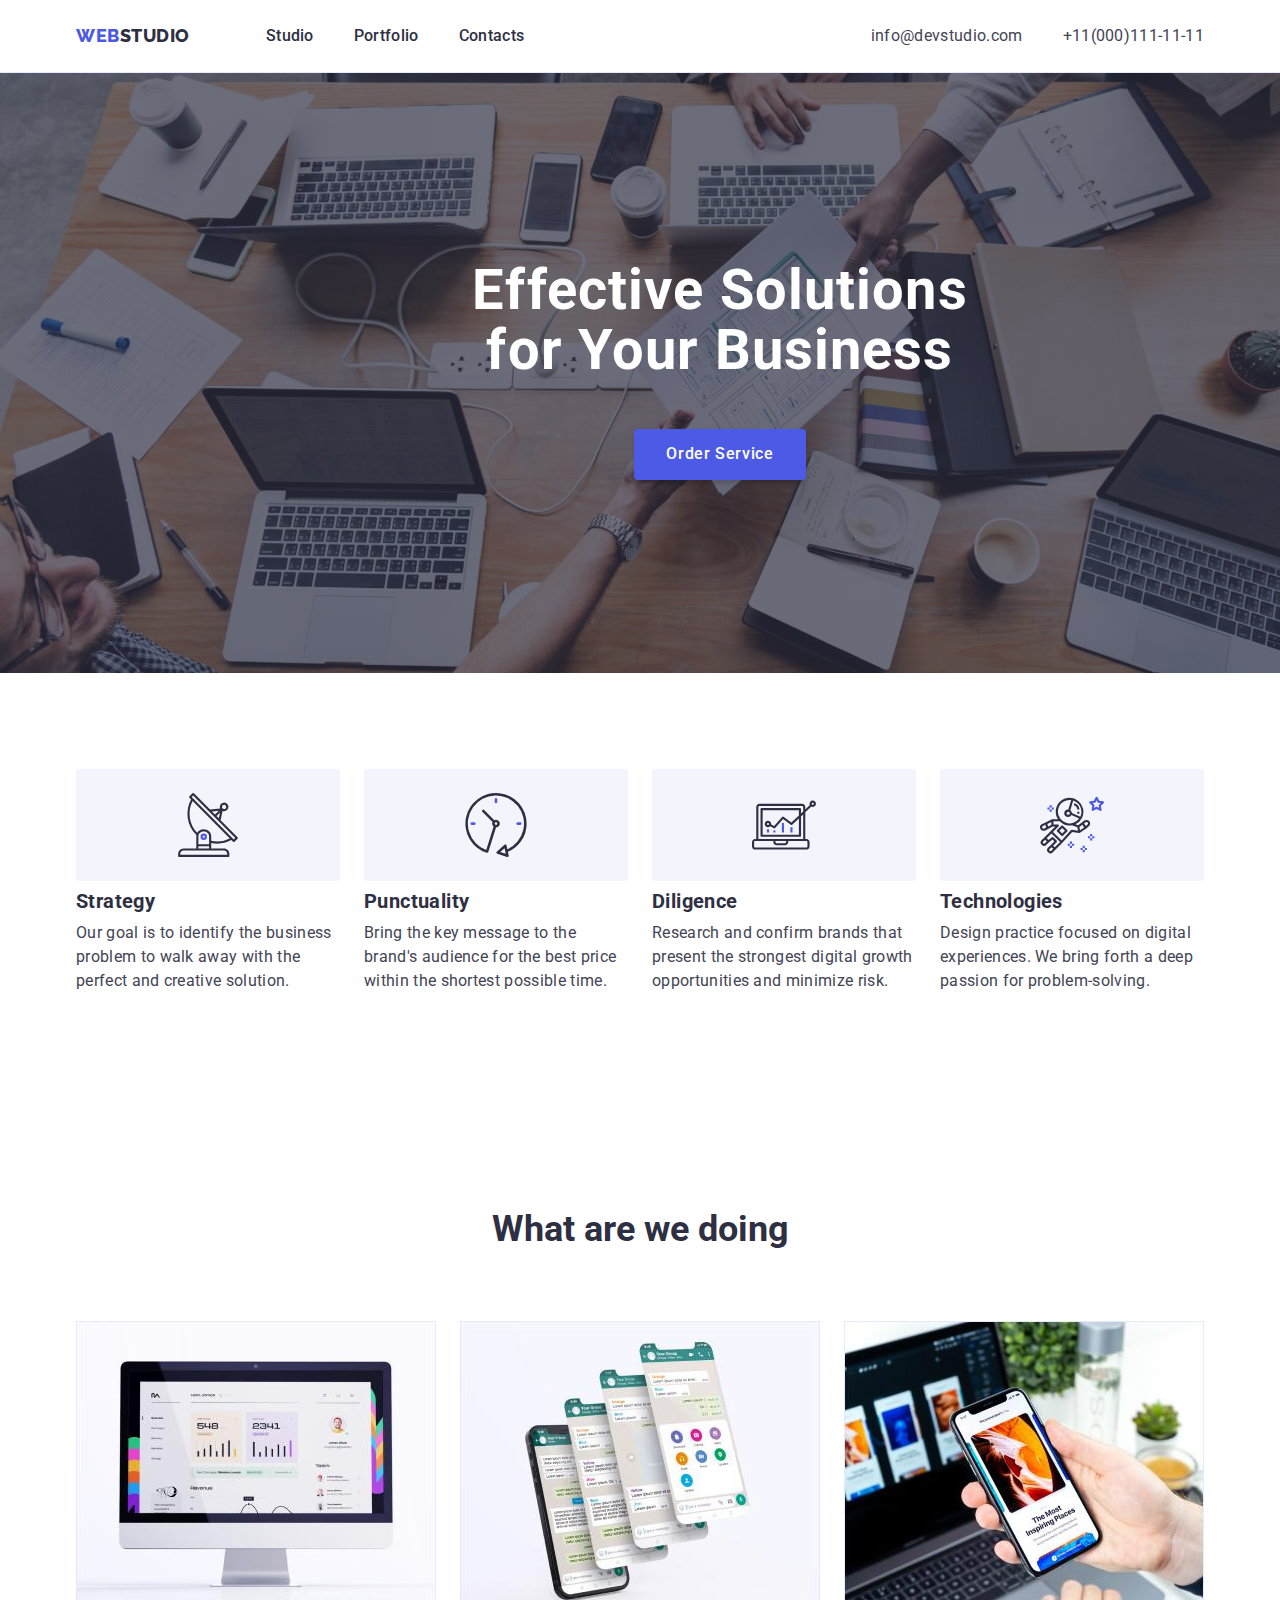
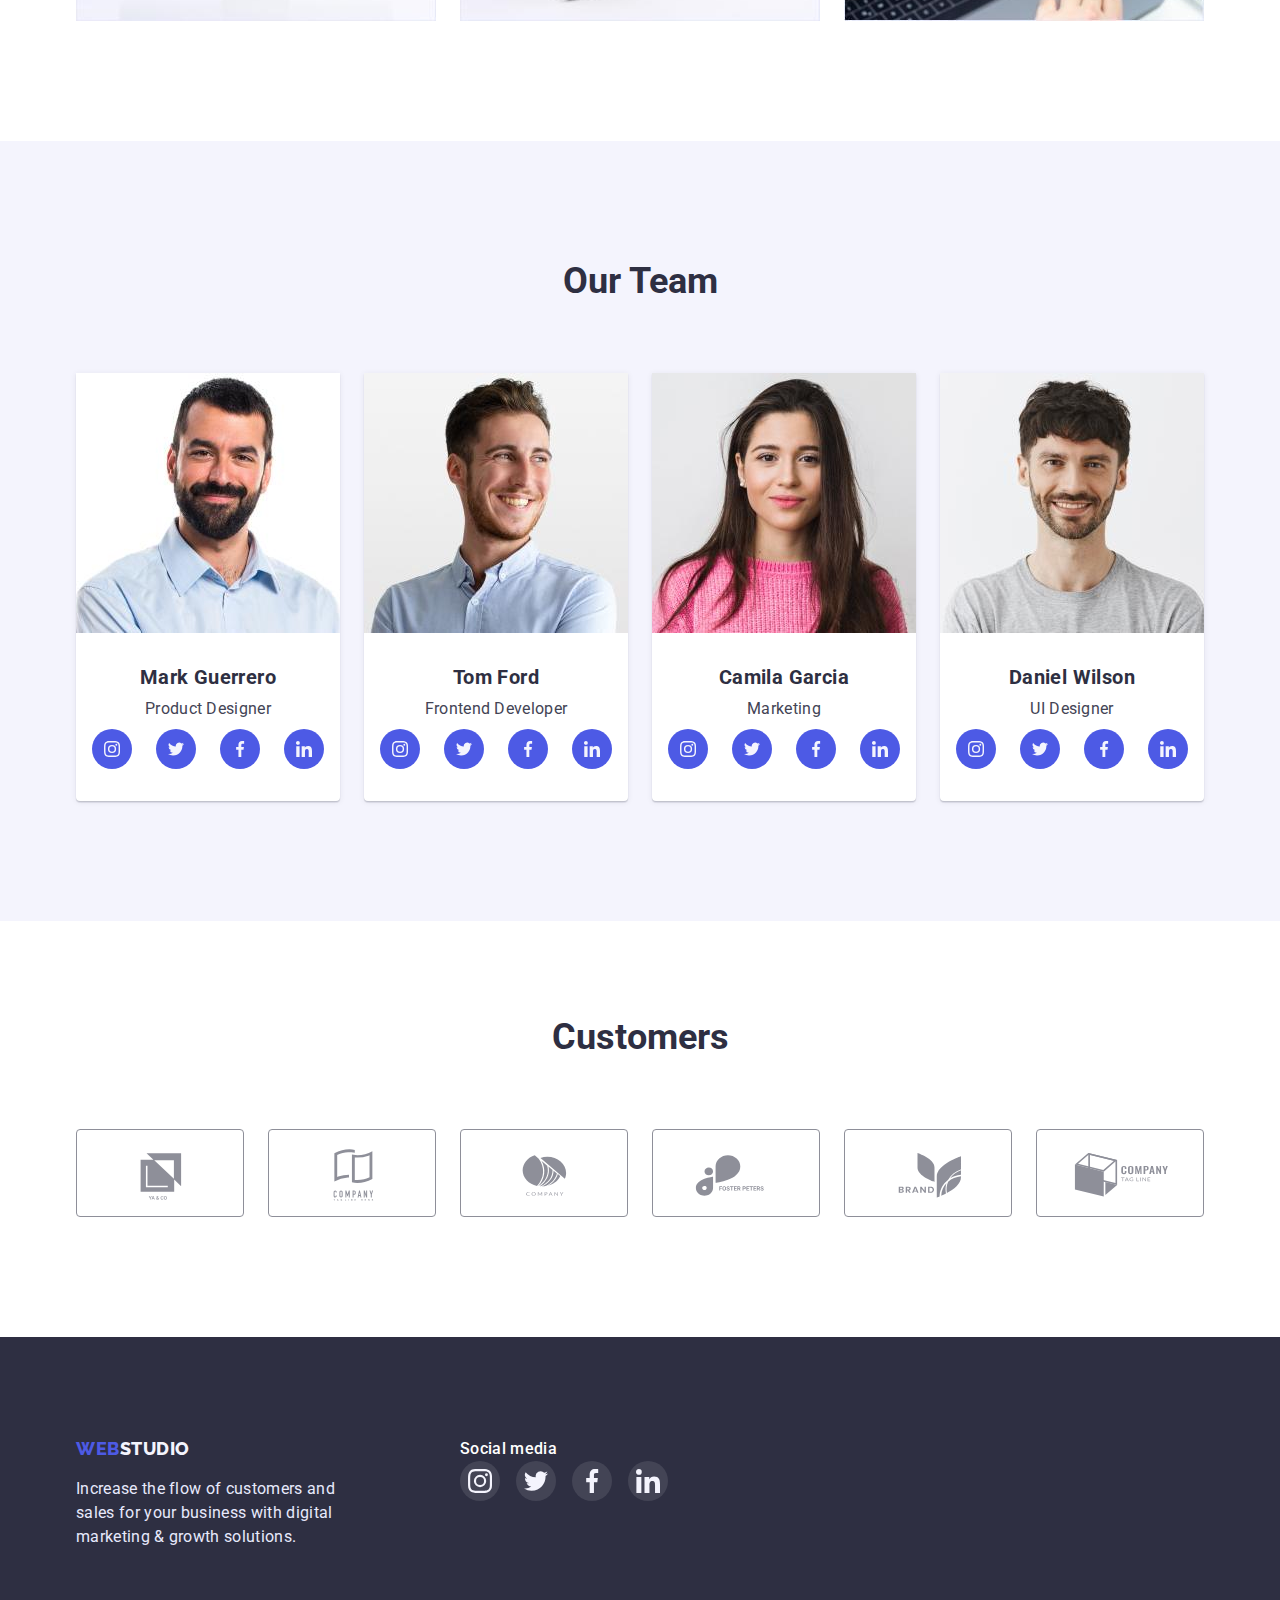
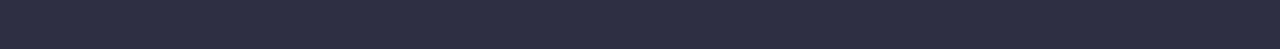
==== commit 88a9dcb3: "Add files via upload" ====
--- a/index.html
+++ b/index.html
@@ -305,12 +305,42 @@
         <div class="container">
           <h2 class="section-title2">Customers</h2>
           <ul class="section-list-studio">
-            <li class="section-item"><a class="customers-link" href=""></a></li>
-            <li class="section-item"><a class="customers-link" href=""></a></li>
-            <li class="section-item"><a class="customers-link" href=""></a></li>
-            <li class="section-item"><a class="customers-link" href=""></a></li>
-            <li class="section-item"><a class="customers-link" href=""></a></li>
-            <li class="section-item"><a class="customers-link" href=""></a></li>
+            <li class="section-item"><a class="customers-link" href="">
+                <svg class="customers-icon" width="104" height="56">
+                  <use href="./images/symbol-defs (1).svg#Logo">
+                  </use>
+                </svg>
+            </a></li>
+            <li class="section-item"><a class="customers-link" href="">
+                <svg class="customers-icon" width="104" height="56">
+                  <use href="./images/symbol-defs (1).svg#Logo-1">
+                  </use>
+                </svg>
+            </a></li>
+            <li class="section-item"><a class="customers-link" href="">
+                <svg class="customers-icon" width="104" height="56">
+                  <use href="./images/symbol-defs (1).svg#Logo-2">
+                  </use>
+                </svg>
+            </a></li>
+            <li class="section-item"><a class="customers-link" href="">
+                <svg class="customers-icon" width="104" height="56">
+                  <use href="./images/symbol-defs (1).svg#Logo-3">
+                  </use>
+                </svg>
+            </a></li>
+            <li class="section-item"><a class="customers-link" href="">
+                <svg class="customers-icon" width="104" height="56">
+                  <use href="./images/symbol-defs (1).svg#Logo-4">
+                  </use>
+                </svg>
+            </a></li>
+            <li class="section-item"><a class="customers-link" href="">
+                <svg class="customers-icon" width="104" height="56">
+                  <use href="./images/symbol-defs (1).svg#Logo-5">
+                  </use>
+                </svg>
+            </a></li>
           </ul>
         </div>
       </section>
--- a/style/styles.css
+++ b/style/styles.css
@@ -140,14 +140,14 @@
 }
 
 .hero-icon {
-  background-image:  linear-gradient(rgba(46,47,66,0.7),
-  rgba(46,47,66,0.7)
-  ),
-  url(../images/people-office\ 1.jpg) ;
-  background-repeat: no-repeat ;
+  background-image: linear-gradient(
+      rgba(46, 47, 66, 0.7),
+      rgba(46, 47, 66, 0.7)
+    ),
+    url(../images/people-office\ 1.jpg);
+  background-repeat: no-repeat;
   background-position: center;
-background-size: contain;
-
+  background-size: contain;
 }
 .hero-list {
   list-style: none;
@@ -171,7 +171,8 @@
 }
 .hero-button:hover {
   background: var(--hover-focus-color);
-  box-shadow: 0px 1px 6px rgba(46, 47, 66, 0.08), 0px 1px 1px rgba(46, 47, 66, 0.16), 0px 2px 1px rgba(46, 47, 66, 0.08);
+  box-shadow: 0px 1px 6px rgba(46, 47, 66, 0.08),
+    0px 1px 1px rgba(46, 47, 66, 0.16), 0px 2px 1px rgba(46, 47, 66, 0.08);
   border: transparent;
 }
 .hero-button:focus {
@@ -190,7 +191,8 @@
   margin-bottom: 48px;
 }
 .section {
-  padding-top: 120px;
+  padding-top: 96px;
+  padding-bottom: 120px;
 }
 
 .section-padding {
@@ -271,7 +273,6 @@
   height: auto;
 }
 
-
 .section-images {
   background: url(man-with-laptop-presenting-something.jpg);
   mix-blend-mode: normal;
@@ -307,7 +308,7 @@
 
 .footer {
   background: var(--hero-background-color);
-  padding-top: 138px;
+  padding-top: 100px;
   padding-bottom: 100px;
 }
 .footer-logo {
@@ -384,37 +385,46 @@
   column-gap: 24px;
   row-gap: 48px;
   flex-basis: calc(100% / 3);
-  padding-bottom: 120px;
 }
 .social-title {
   font-weight: 500;
-font-size: 16px;
-line-height: 1.5;
-letter-spacing: 0.02em;
-
-color: #FFFFFF;
+  font-size: 16px;
+  line-height: 1.5;
+  letter-spacing: 0.02em;
+
+  color: var(--white-text-color);
 }
 .customers-link {
   width: 168px;
   height: 88px;
-  border: 1px solid #8E8F99;
+  border: 1px solid #8e8f99;
   border-radius: 4px;
   display: flex;
-}
+  padding: 16px 32px;
+  fill: #8e8f99;
+}
+
+.customers-link:hover {
+  fill: #404bbf;
+}
+
 .team-social-link {
   width: 40px;
   height: 40px;
-  background-color: #4D5AE5;
+  background-color: #4d5ae5;
   border-radius: 50%;
-}
-.team-social-link:hover{
-  background-color: #404BBF;
+  align-items: center;
+  display: flex;
+  padding: 12px;
+}
+.team-social-link:hover {
+  background-color: #404bbf;
 }
 .team-social-link:focus {
-  background-color: #404BBF;
-}
-.team-social-link+.team-social-link {
-margin-left: 24px;
+  background-color: #404bbf;
+}
+.team-social-link + .team-social-link {
+  margin-left: 24px;
 }
 
 .link-list {
@@ -430,7 +440,8 @@
   box-shadow: 0px 1px 6px rgba(46, 47, 66, 0.08);
 }
 .portfolio-adress:hover {
-  box-shadow: 0px 1px 6px rgba(46, 47, 66, 0.08), 0px 1px 1px rgba(46, 47, 66, 0.16), 0px 2px 1px rgba(46, 47, 66, 0.08);
+  box-shadow: 0px 1px 6px rgba(46, 47, 66, 0.08),
+    0px 1px 1px rgba(46, 47, 66, 0.16), 0px 2px 1px rgba(46, 47, 66, 0.08);
 }
 
 .footer-link {
@@ -440,35 +451,34 @@
   display: flex;
   border-radius: 50%;
   align-items: center;
+  padding: 8px;
 }
 .footer-link:hover {
-background-color: #31D0AA;
+  background-color: #31d0aa;
 }
 .footer-link:focus {
-  background-color: #31D0AA;
-  }
-.footer-item+.footer-item {
+  background-color: #31d0aa;
+}
+.footer-item {
+  align-items: center;
+}
+.footer-item + .footer-item {
   margin-left: 16px;
 }
 .footer-social {
   margin-left: 120px;
 }
 
-
-
-.icon-advantages {
-
-}
 .advantages-item {
   display: flex;
   width: 264px;
   height: 112px;
   align-items: center;
   justify-content: center;
-  background-color: #F4F4FD;
+  background-color: #f4f4fd;
   border-radius: 4px;
   margin-bottom: 8px;
 }
-.advantages-item+.advantages-item {
-margin-left: 24px;
-}+.advantages-item + .advantages-item {
+  margin-left: 24px;
+}
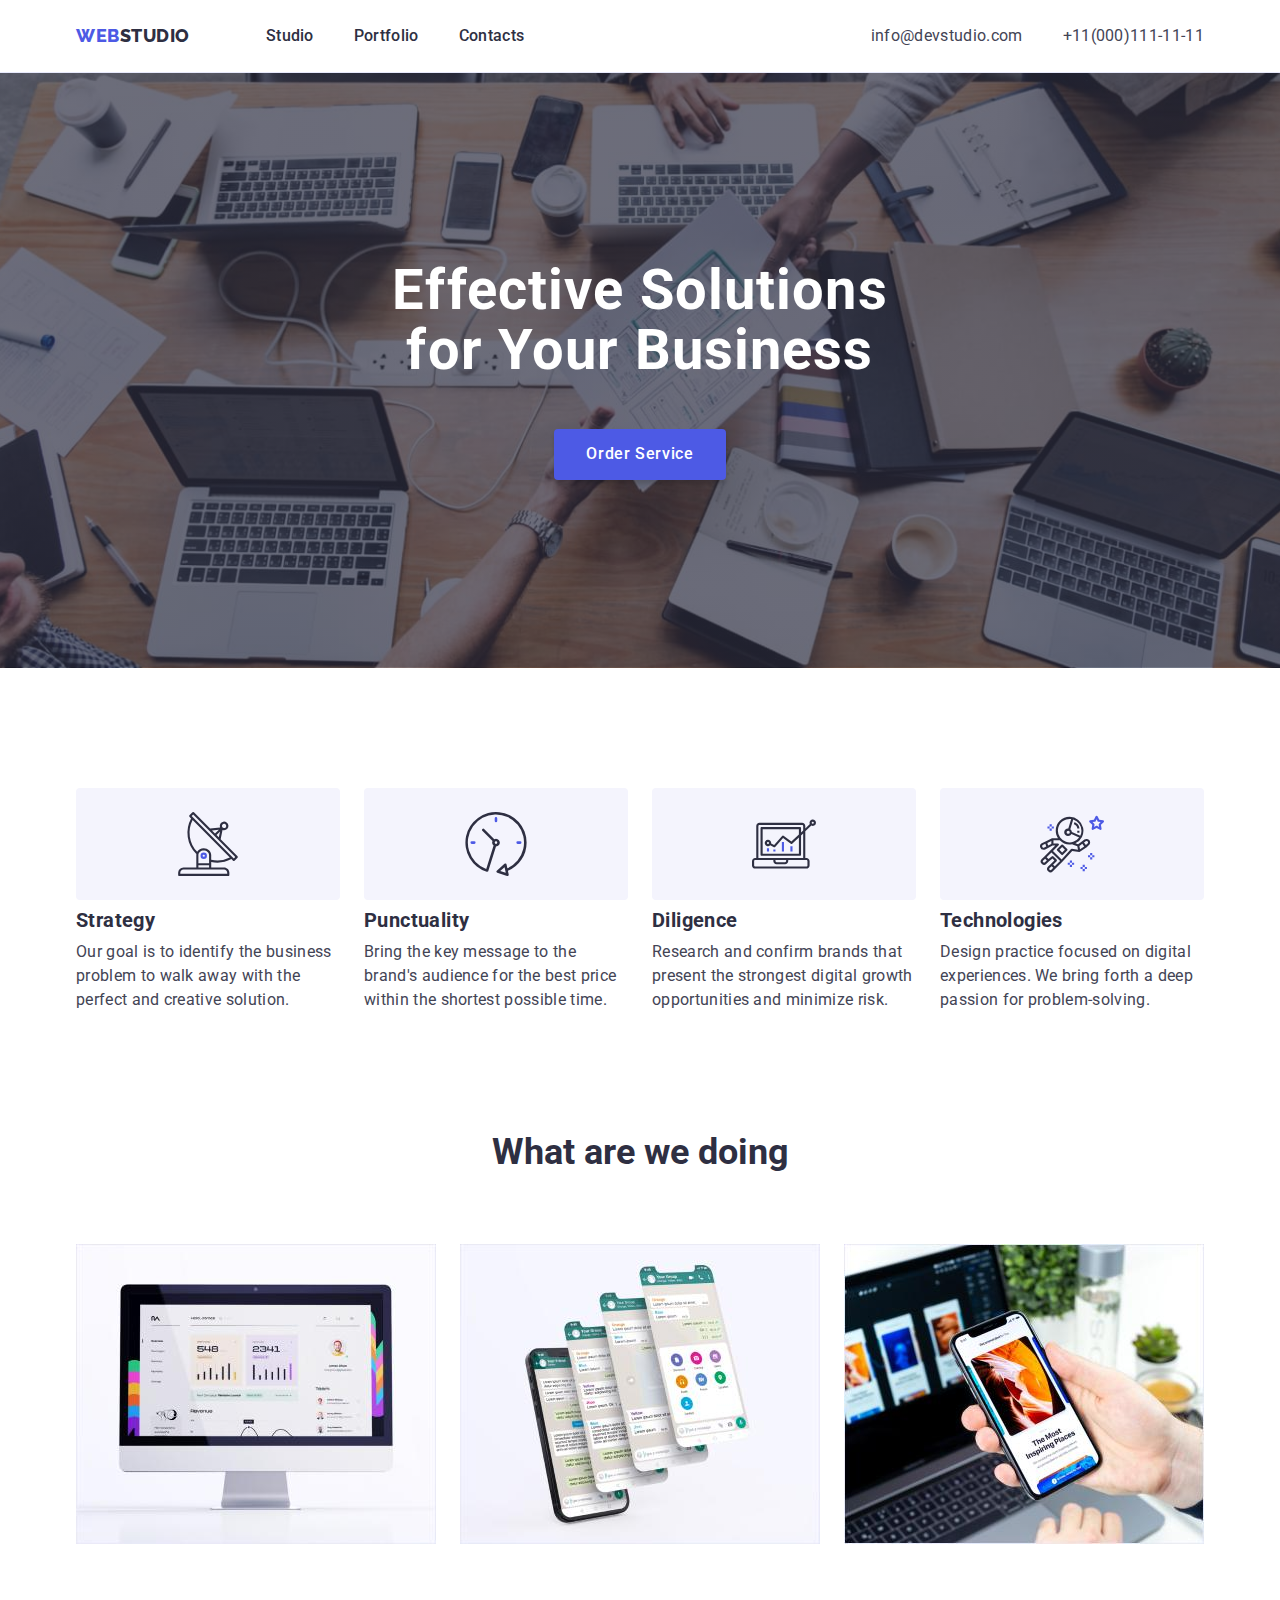
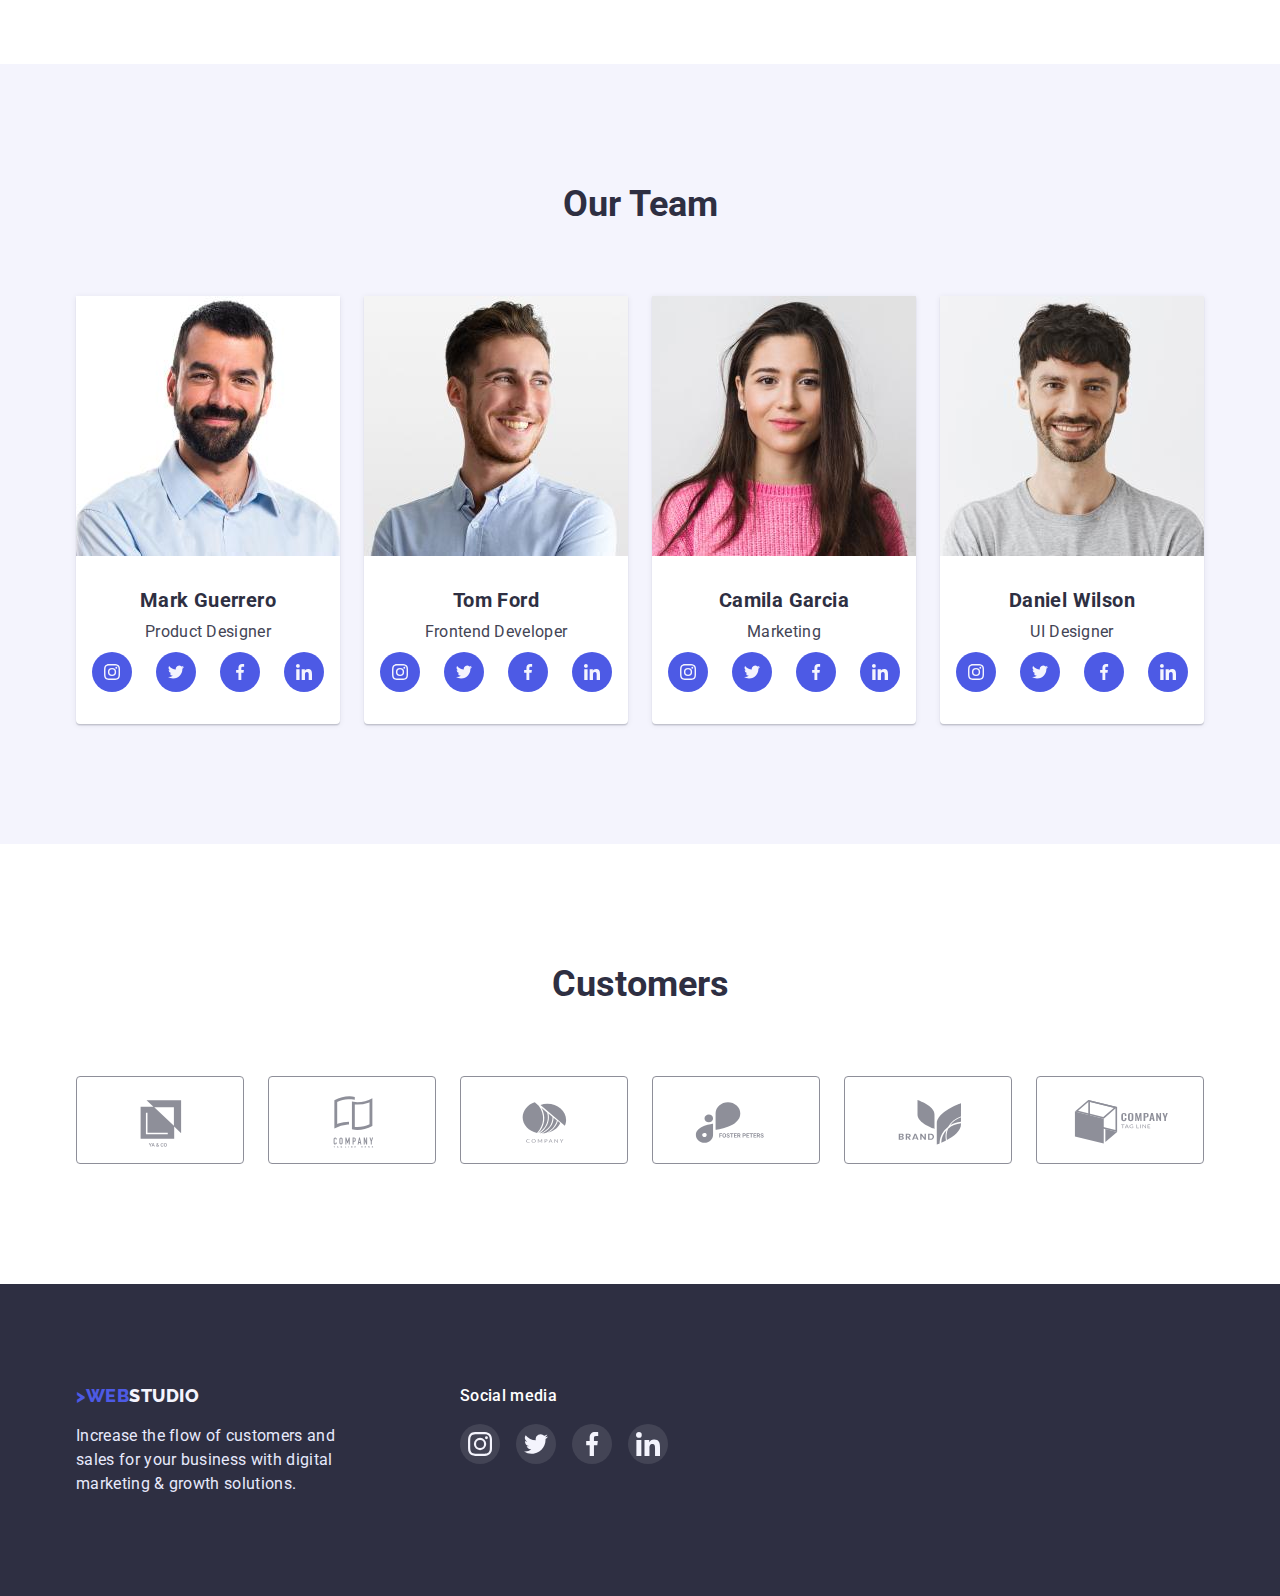
==== commit ee386b67: "Add files via upload" ====
--- a/index.html
+++ b/index.html
@@ -60,37 +60,16 @@
           <button class="hero-button" type="button">Order Service</button>
         </div>
       </section>
-      <section class="section">
+      <section class="section-advantages">
         <div class="container">
           <h2 class="visually-hidden">Characters</h2>
           <ul class="section-list-studio">
-            <li class="advantages-item">
-              <svg class="icon-advantages" width="64" height="64">
-                <use href="./images/symbol-defs (1).svg#antenna-1">
-                </use>
-              </svg>
-            </li>
-            <li class="advantages-item">
-              <svg class="icon-advantages" width="64" height="64">
-                <use href="./images/symbol-defs (1).svg#clock-1">
-                </use>
-              </svg>
-            </li>
-            <li class="advantages-item">
-              <svg class="icon-advantages" width="64" height="64">
-                <use href="./images/symbol-defs (1).svg#diagram-1">
-                </use>
-              </svg>
-            </li>
-            <li class="advantages-item">
-              <svg class="icon-advantages" width="64" height="64">
-                <use href="./images/symbol-defs (1).svg#astronaut-1">
-                </use>
-              </svg>
-            </li>
-          </ul>
-          <ul class="section-list-studio">
             <li class="section-item item-basis">
+              <div class="advantages-item">
+                <svg class="icon-advantages" width="64" height="64">
+                  <use href="./images/symbol-defs (1).svg#antenna-1"></use>
+                </svg>
+              </div>
               <h3 class="section-title3">Strategy</h3>
               <p class="section-paragraph">
                 Our goal is to identify the business problem to walk away with
@@ -98,6 +77,11 @@
               </p>
             </li>
             <li class="section-item item-basis">
+              <div class="advantages-item">
+                <svg class="icon-advantages" width="64" height="64">
+                  <use href="./images/symbol-defs (1).svg#clock-1"></use>
+                </svg>
+              </div>
               <h3 class="section-title3">Punctuality</h3>
               <p class="section-paragraph">
                 Bring the key message to the brand's audience for the best price
@@ -105,6 +89,11 @@
               </p>
             </li>
             <li class="section-item item-basis">
+              <div class="advantages-item">
+                <svg class="icon-advantages" width="64" height="64">
+                  <use href="./images/symbol-defs (1).svg#diagram-1"></use>
+                </svg>
+              </div>
               <h3 class="section-title3">Diligence</h3>
               <p class="section-paragraph">
                 Research and confirm brands that present the strongest digital
@@ -112,6 +101,11 @@
               </p>
             </li>
             <li class="section-item item-basis">
+              <div class="advantages-item">
+                <svg class="icon-advantages" width="64" height="64">
+                  <use href="./images/symbol-defs (1).svg#astronaut-1"></use>
+                </svg>
+              </div>
               <h3 class="section-title3">Technologies</h3>
               <p class="section-paragraph">
                 Design practice focused on digital experiences. We bring forth a
@@ -165,30 +159,28 @@
               />
               <h3 class="section-title3">Mark Guerrero</h3>
               <p class="section-paragraph">Product Designer</p>
-              <ul class="section-list-studio link-list">
-                <a class="team-social-link" href=""><svg class="icon-link" width="16" height="16">
-                  <use href="./images/symbol-defs (1).svg#instagram-2">
-                  </use>
-                </svg></a>
-                <a class="team-social-link" href="">
-                  <svg class="icon-link" width="16" height="16">
-                    <use href="./images/symbol-defs (1).svg#twitter-1">
-                    </use>
-                  </svg>
-                </a>
-                <a class="team-social-link" href="">
-                  <svg class="icon-link" width="16" height="16">
-                    <use href="./images/symbol-defs (1).svg#facebook-1">
-                    </use>
-                  </svg>
-                </a>
-                <a class="team-social-link" href="">
-                  <svg class="icon-link" width="16" height="16">
-                    <use href="./images/symbol-defs (1).svg#linkedin-1">
-                    </use>
-                  </svg>
-                </a>
-              </ul>
+              <div class="section-list-studio link-list">
+                <a class="team-social-link" href=""
+                  ><svg class="icon-link" width="16" height="16">
+                    <use
+                      href="./images/symbol-defs (1).svg#instagram-2"
+                    ></use></svg></a>
+                <a class="team-social-link" href="">
+                  <svg class="icon-link" width="16" height="16">
+                    <use href="./images/symbol-defs (1).svg#twitter-1"></use>
+                  </svg>
+                </a>
+                <a class="team-social-link" href="">
+                  <svg class="icon-link" width="16" height="16">
+                    <use href="./images/symbol-defs (1).svg#facebook-1"></use>
+                  </svg>
+                </a>
+                <a class="team-social-link" href="">
+                  <svg class="icon-link" width="16" height="16">
+                    <use href="./images/symbol-defs (1).svg#linkedin-1"></use>
+                  </svg>
+                </a>
+              </div>
             </li>
             <li class="section-item comand">
               <img
@@ -199,32 +191,28 @@
               />
               <h3 class="section-title3">Tom Ford</h3>
               <p class="section-paragraph">Frontend Developer</p>
-              <ul class="section-list-studio link-list">
-                <a class="team-social-link" href="">
-                  <svg class="icon-link" width="16" height="16">
-                    <use href="./images/symbol-defs (1).svg#instagram-2">
-                    </use>
-                  </svg>
-                </a>
-                <a class="team-social-link" href="">
-                  <svg class="icon-link" width="16" height="16">
-                    <use href="./images/symbol-defs (1).svg#twitter-1">
-                    </use>
-                  </svg>
-                </a>
-                <a class="team-social-link" href="">
-                  <svg class="icon-link" width="16" height="16">
-                    <use href="./images/symbol-defs (1).svg#facebook-1">
-                    </use>
-                  </svg>
-                </a>
-                <a class="team-social-link" href="">
-                  <svg class="icon-link" width="16" height="16">
-                    <use href="./images/symbol-defs (1).svg#linkedin-1">
-                    </use>
-                  </svg>
-                </a>
-              </ul>
+              <div class="section-list-studio link-list">
+                <a class="team-social-link" href="">
+                  <svg class="icon-link" width="16" height="16">
+                    <use href="./images/symbol-defs (1).svg#instagram-2"></use>
+                  </svg>
+                </a>
+                <a class="team-social-link" href="">
+                  <svg class="icon-link" width="16" height="16">
+                    <use href="./images/symbol-defs (1).svg#twitter-1"></use>
+                  </svg>
+                </a>
+                <a class="team-social-link" href="">
+                  <svg class="icon-link" width="16" height="16">
+                    <use href="./images/symbol-defs (1).svg#facebook-1"></use>
+                  </svg>
+                </a>
+                <a class="team-social-link" href="">
+                  <svg class="icon-link" width="16" height="16">
+                    <use href="./images/symbol-defs (1).svg#linkedin-1"></use>
+                  </svg>
+                </a>
+              </div>
             </li>
             <li class="section-item comand">
               <img
@@ -235,32 +223,28 @@
               />
               <h3 class="section-title3">Camila Garcia</h3>
               <p class="section-paragraph">Marketing</p>
-              <ul class="section-list-studio link-list">
-                <a class="team-social-link" href="">
-                  <svg class="icon-link" width="16" height="16">
-                    <use href="./images/symbol-defs (1).svg#instagram-2">
-                    </use>
-                  </svg>
-                </a>
-                <a class="team-social-link" href="">
-                  <svg class="icon-link" width="16" height="16">
-                    <use href="./images/symbol-defs (1).svg#twitter-1">
-                    </use>
-                  </svg>
-                </a>
-                <a class="team-social-link" href="">
-                  <svg class="icon-link" width="16" height="16">
-                    <use href="./images/symbol-defs (1).svg#facebook-1">
-                    </use>
-                  </svg>
-                </a>
-                <a class="team-social-link" href="">
-                  <svg class="icon-link" width="16" height="16">
-                    <use href="./images/symbol-defs (1).svg#linkedin-1">
-                    </use>
-                  </svg>
-                </a>
-              </ul>
+              <div class="section-list-studio link-list">
+                <a class="team-social-link" href="">
+                  <svg class="icon-link" width="16" height="16">
+                    <use href="./images/symbol-defs (1).svg#instagram-2"></use>
+                  </svg>
+                </a>
+                <a class="team-social-link" href="">
+                  <svg class="icon-link" width="16" height="16">
+                    <use href="./images/symbol-defs (1).svg#twitter-1"></use>
+                  </svg>
+                </a>
+                <a class="team-social-link" href="">
+                  <svg class="icon-link" width="16" height="16">
+                    <use href="./images/symbol-defs (1).svg#facebook-1"></use>
+                  </svg>
+                </a>
+                <a class="team-social-link" href="">
+                  <svg class="icon-link" width="16" height="16">
+                    <use href="./images/symbol-defs (1).svg#linkedin-1"></use>
+                  </svg>
+                </a>
+              </div>
             </li>
             <li class="section-item comand">
               <img
@@ -271,32 +255,28 @@
               />
               <h3 class="section-title3">Daniel Wilson</h3>
               <p class="section-paragraph">UI Designer</p>
-              <ul class="section-list-studio link-list">
-                <a class="team-social-link" href="">
-                  <svg class="icon-link" width="16" height="16">
-                    <use href="./images/symbol-defs (1).svg#instagram-2">
-                    </use>
-                  </svg>
-                </a>
-                <a class="team-social-link" href="">
-                  <svg class="icon-link" width="16" height="16">
-                    <use href="./images/symbol-defs (1).svg#twitter-1">
-                    </use>
-                  </svg>
-                </a>
-                <a class="team-social-link" href="">
-                  <svg class="icon-link" width="16" height="16">
-                    <use href="./images/symbol-defs (1).svg#facebook-1">
-                    </use>
-                  </svg>
-                </a>
-                <a class="team-social-link" href="">
-                  <svg class="icon-link" width="16" height="16">
-                    <use href="./images/symbol-defs (1).svg#linkedin-1">
-                    </use>
-                  </svg>
-                </a>
-              </ul>
+              <div class="section-list-studio link-list">
+                <a class="team-social-link" href="">
+                  <svg class="icon-link" width="16" height="16">
+                    <use href="./images/symbol-defs (1).svg#instagram-2"></use>
+                  </svg>
+                </a>
+                <a class="team-social-link" href="">
+                  <svg class="icon-link" width="16" height="16">
+                    <use href="./images/symbol-defs (1).svg#twitter-1"></use>
+                  </svg>
+                </a>
+                <a class="team-social-link" href="">
+                  <svg class="icon-link" width="16" height="16">
+                    <use href="./images/symbol-defs (1).svg#facebook-1"></use>
+                  </svg>
+                </a>
+                <a class="team-social-link" href="">
+                  <svg class="icon-link" width="16" height="16">
+                    <use href="./images/symbol-defs (1).svg#linkedin-1"></use>
+                  </svg>
+                </a>
+              </div>
             </li>
           </ul>
         </div>
@@ -305,92 +285,96 @@
         <div class="container">
           <h2 class="section-title2">Customers</h2>
           <ul class="section-list-studio">
-            <li class="section-item"><a class="customers-link" href="">
-                <svg class="customers-icon" width="104" height="56">
-                  <use href="./images/symbol-defs (1).svg#Logo">
-                  </use>
-                </svg>
-            </a></li>
-            <li class="section-item"><a class="customers-link" href="">
-                <svg class="customers-icon" width="104" height="56">
-                  <use href="./images/symbol-defs (1).svg#Logo-1">
-                  </use>
-                </svg>
-            </a></li>
-            <li class="section-item"><a class="customers-link" href="">
-                <svg class="customers-icon" width="104" height="56">
-                  <use href="./images/symbol-defs (1).svg#Logo-2">
-                  </use>
-                </svg>
-            </a></li>
-            <li class="section-item"><a class="customers-link" href="">
-                <svg class="customers-icon" width="104" height="56">
-                  <use href="./images/symbol-defs (1).svg#Logo-3">
-                  </use>
-                </svg>
-            </a></li>
-            <li class="section-item"><a class="customers-link" href="">
-                <svg class="customers-icon" width="104" height="56">
-                  <use href="./images/symbol-defs (1).svg#Logo-4">
-                  </use>
-                </svg>
-            </a></li>
-            <li class="section-item"><a class="customers-link" href="">
-                <svg class="customers-icon" width="104" height="56">
-                  <use href="./images/symbol-defs (1).svg#Logo-5">
-                  </use>
-                </svg>
-            </a></li>
+            <li class="section-item">
+              <a class="customers-link" href="">
+                <svg class="customers-icon" width="104" height="56">
+                  <use href="./images/symbol-defs (1).svg#Logo"></use>
+                </svg>
+              </a>
+            </li>
+            <li class="section-item">
+              <a class="customers-link" href="">
+                <svg class="customers-icon" width="104" height="56">
+                  <use href="./images/symbol-defs (1).svg#Logo-1"></use>
+                </svg>
+              </a>
+            </li>
+            <li class="section-item">
+              <a class="customers-link" href="">
+                <svg class="customers-icon" width="104" height="56">
+                  <use href="./images/symbol-defs (1).svg#Logo-2"></use>
+                </svg>
+              </a>
+            </li>
+            <li class="section-item">
+              <a class="customers-link" href="">
+                <svg class="customers-icon" width="104" height="56">
+                  <use href="./images/symbol-defs (1).svg#Logo-3"></use>
+                </svg>
+              </a>
+            </li>
+            <li class="section-item">
+              <a class="customers-link" href="">
+                <svg class="customers-icon" width="104" height="56">
+                  <use href="./images/symbol-defs (1).svg#Logo-4"></use>
+                </svg>
+              </a>
+            </li>
+            <li class="section-item">
+              <a class="customers-link" href="">
+                <svg class="customers-icon" width="104" height="56">
+                  <use href="./images/symbol-defs (1).svg#Logo-5"></use>
+                </svg>
+              </a>
+            </li>
           </ul>
         </div>
       </section>
     </main>
     <footer class="footer">
-      <div class="container">
-        <ul class="section-list-studio">
-          <li>
-            <div class="footer-info">
-              <a href="" class="footer-logo"
-                >WEB<span class="footer-logos">STUDIO</span></a
-              >
-              <p class="footer-paragraph">
-                Increase the flow of customers and sales for your business with
-                digital marketing & growth solutions.
-              </p>
-            </div>
-          </li>
-          <li>
-            <div class="footer-social">
-              <h2 class="social-title">Social media</h2>
-              <ul class="section-list-studio">
-                <li class="footer-item"><a class="footer-link" href="">
-                  <svg class="icon-link" width="24" height="24">
-                    <use href="./images/symbol-defs (1).svg#instagram-2">
-                    </use>
-                  </svg>
-                </a></li>
-                <li class="footer-item"><a class="footer-link" href="">
-                  <svg class="icon-link" width="24" height="24">
-                    <use href="./images/symbol-defs (1).svg#twitter-1">
-                    </use>
-                  </svg>
-                </a></li>
-                <li class="footer-item"><a class="footer-link" href="">
-                  <svg class="icon-link" width="24" height="24">
-                    <use href="./images/symbol-defs (1).svg#facebook-1">
-                    </use>
-                  </svg>
-                </a></li>
-                <li class="footer-item"><a class="footer-link" href="">
-                  <svg class="icon-link" width="24" height="24">
-                    <use href="./images/symbol-defs (1).svg#linkedin-1">
-                    </use>
-                  </svg>
-                </a></li>
-              </ul>
-            </div>
-          </li>
-        </ul>
+      <div class="container section-list-studio">
+        <div class="footer-info">
+          <a href="" class="footer-logo">
+            >WEB<span class="footer-logos">STUDIO</span></a
+          >
+          <p class="footer-paragraph">
+            Increase the flow of customers and sales for your business with
+            digital marketing & growth solutions.
+          </p>
+        </div>
+        <div class="footer-social">
+          <h3 class="social-title">Social media</h3>
+          <ul class="section-list-studio">
+            <li class="footer-item">
+              <a class="footer-link" href="">
+                <svg class="icon-link" width="24" height="24">
+                  <use href="./images/symbol-defs (1).svg#instagram-2"></use>
+                </svg>
+              </a>
+            </li>
+            <li class="footer-item">
+              <a class="footer-link" href="">
+                <svg class="icon-link" width="24" height="24">
+                  <use href="./images/symbol-defs (1).svg#twitter-1"></use>
+                </svg>
+              </a>
+            </li>
+            <li class="footer-item">
+              <a class="footer-link" href="">
+                <svg class="icon-link" width="24" height="24">
+                  <use href="./images/symbol-defs (1).svg#facebook-1"></use>
+                </svg>
+              </a>
+            </li>
+            <li class="footer-item">
+              <a class="footer-link" href="">
+                <svg class="icon-link" width="24" height="24">
+                  <use href="./images/symbol-defs (1).svg#linkedin-1"></use>
+                </svg>
+              </a>
+            </li>
+          </ul>
+        </div>
       </div>
     </footer>
   </body>
--- a/style/styles.css
+++ b/style/styles.css
@@ -135,8 +135,9 @@
   background: var(--primary-text-color);
   text-align: center;
   padding: 188px 0;
-  height: 600px;
-  min-width: 1440px;
+  max-width: 1440px;
+  display: flex;
+  margin: auto;
 }
 
 .hero-icon {
@@ -147,7 +148,7 @@
     url(../images/people-office\ 1.jpg);
   background-repeat: no-repeat;
   background-position: center;
-  background-size: contain;
+  background-size: cover;
 }
 .hero-list {
   list-style: none;
@@ -191,8 +192,12 @@
   margin-bottom: 48px;
 }
 .section {
-  padding-top: 96px;
+padding-top: 120px;
   padding-bottom: 120px;
+}
+
+.section-advantages {
+  padding-top: 120px;
 }
 
 .section-padding {
@@ -391,6 +396,7 @@
   font-size: 16px;
   line-height: 1.5;
   letter-spacing: 0.02em;
+  padding-bottom: 16px;
 
   color: var(--white-text-color);
 }
@@ -406,6 +412,11 @@
 
 .customers-link:hover {
   fill: #404bbf;
+  border: 1px solid #404BBF;
+}
+.customers-link:focus {
+  fill: #404bbf;
+  border: 1px solid #404BBF;
 }
 
 .team-social-link {
@@ -438,6 +449,7 @@
 }
 .portfolio-adress {
   box-shadow: 0px 1px 6px rgba(46, 47, 66, 0.08);
+  display: block;
 }
 .portfolio-adress:hover {
   box-shadow: 0px 1px 6px rgba(46, 47, 66, 0.08),
@@ -479,6 +491,7 @@
   border-radius: 4px;
   margin-bottom: 8px;
 }
+
 .advantages-item + .advantages-item {
   margin-left: 24px;
 }
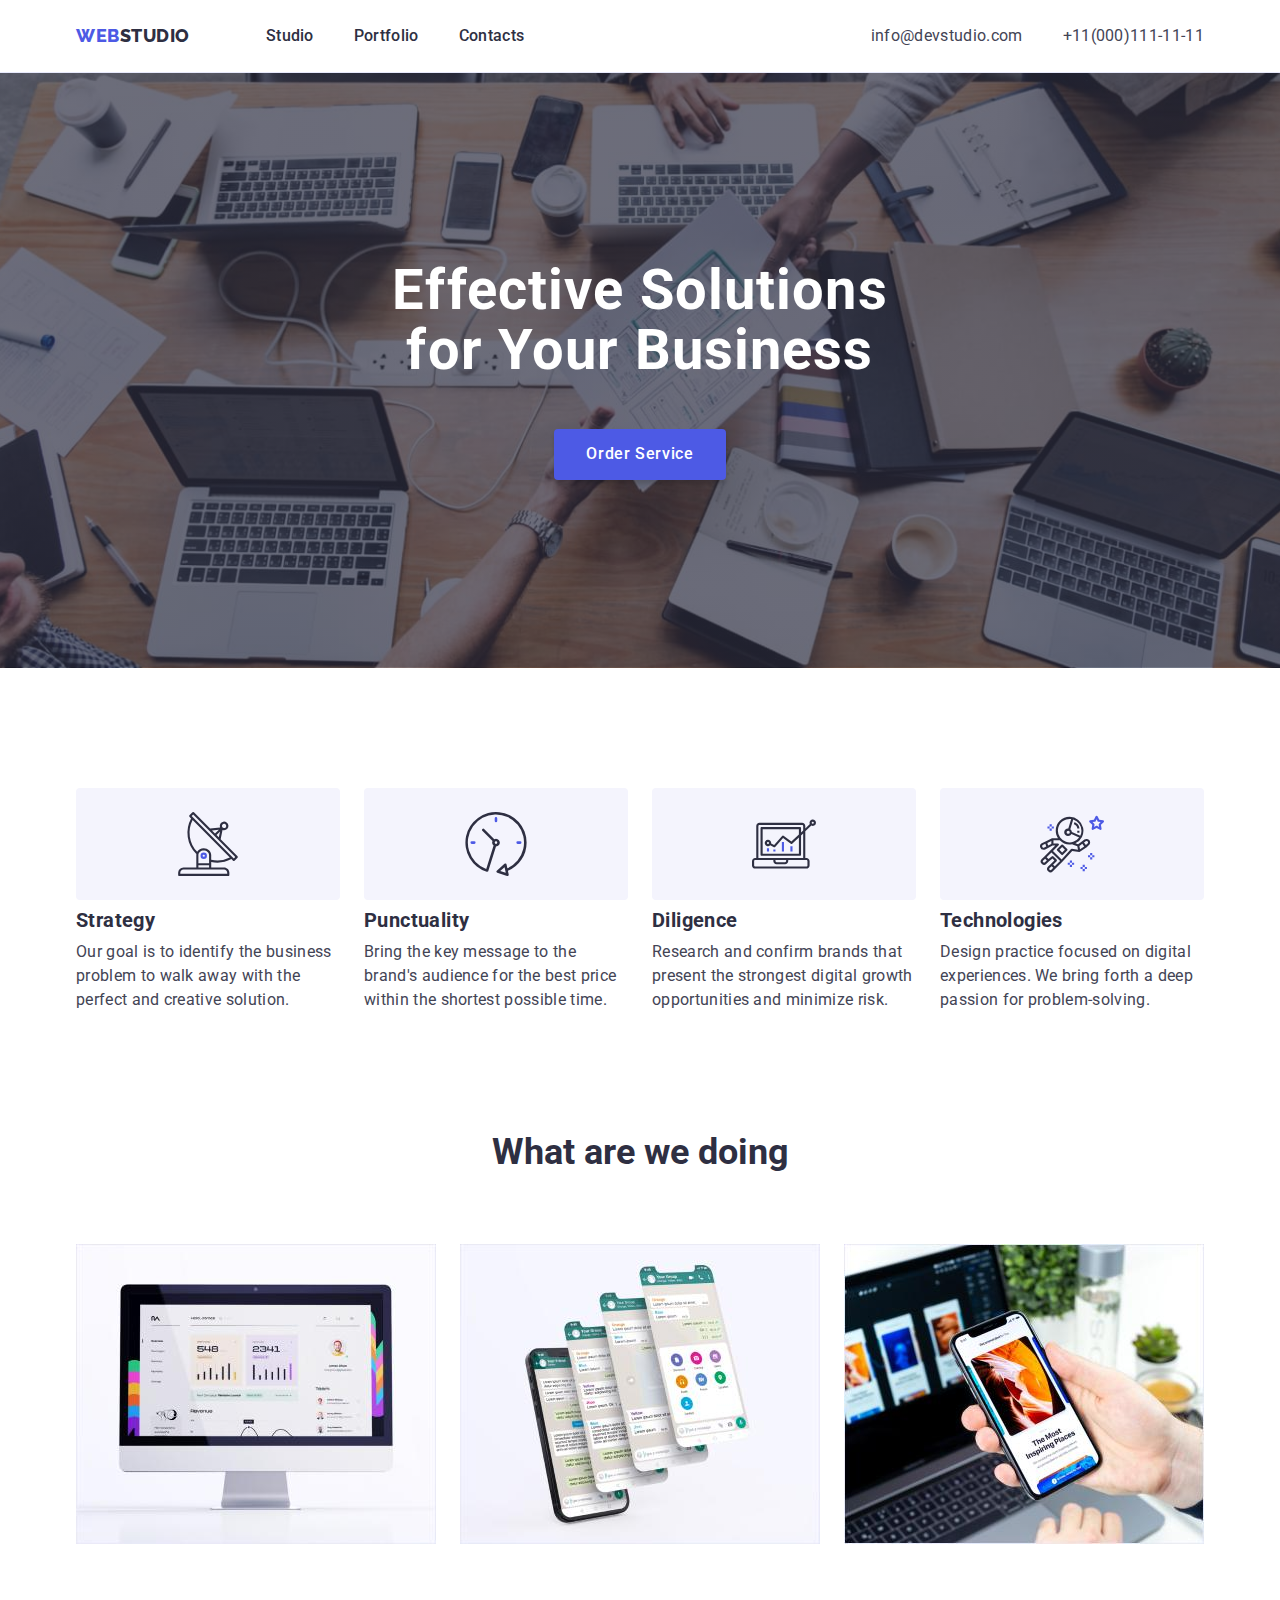
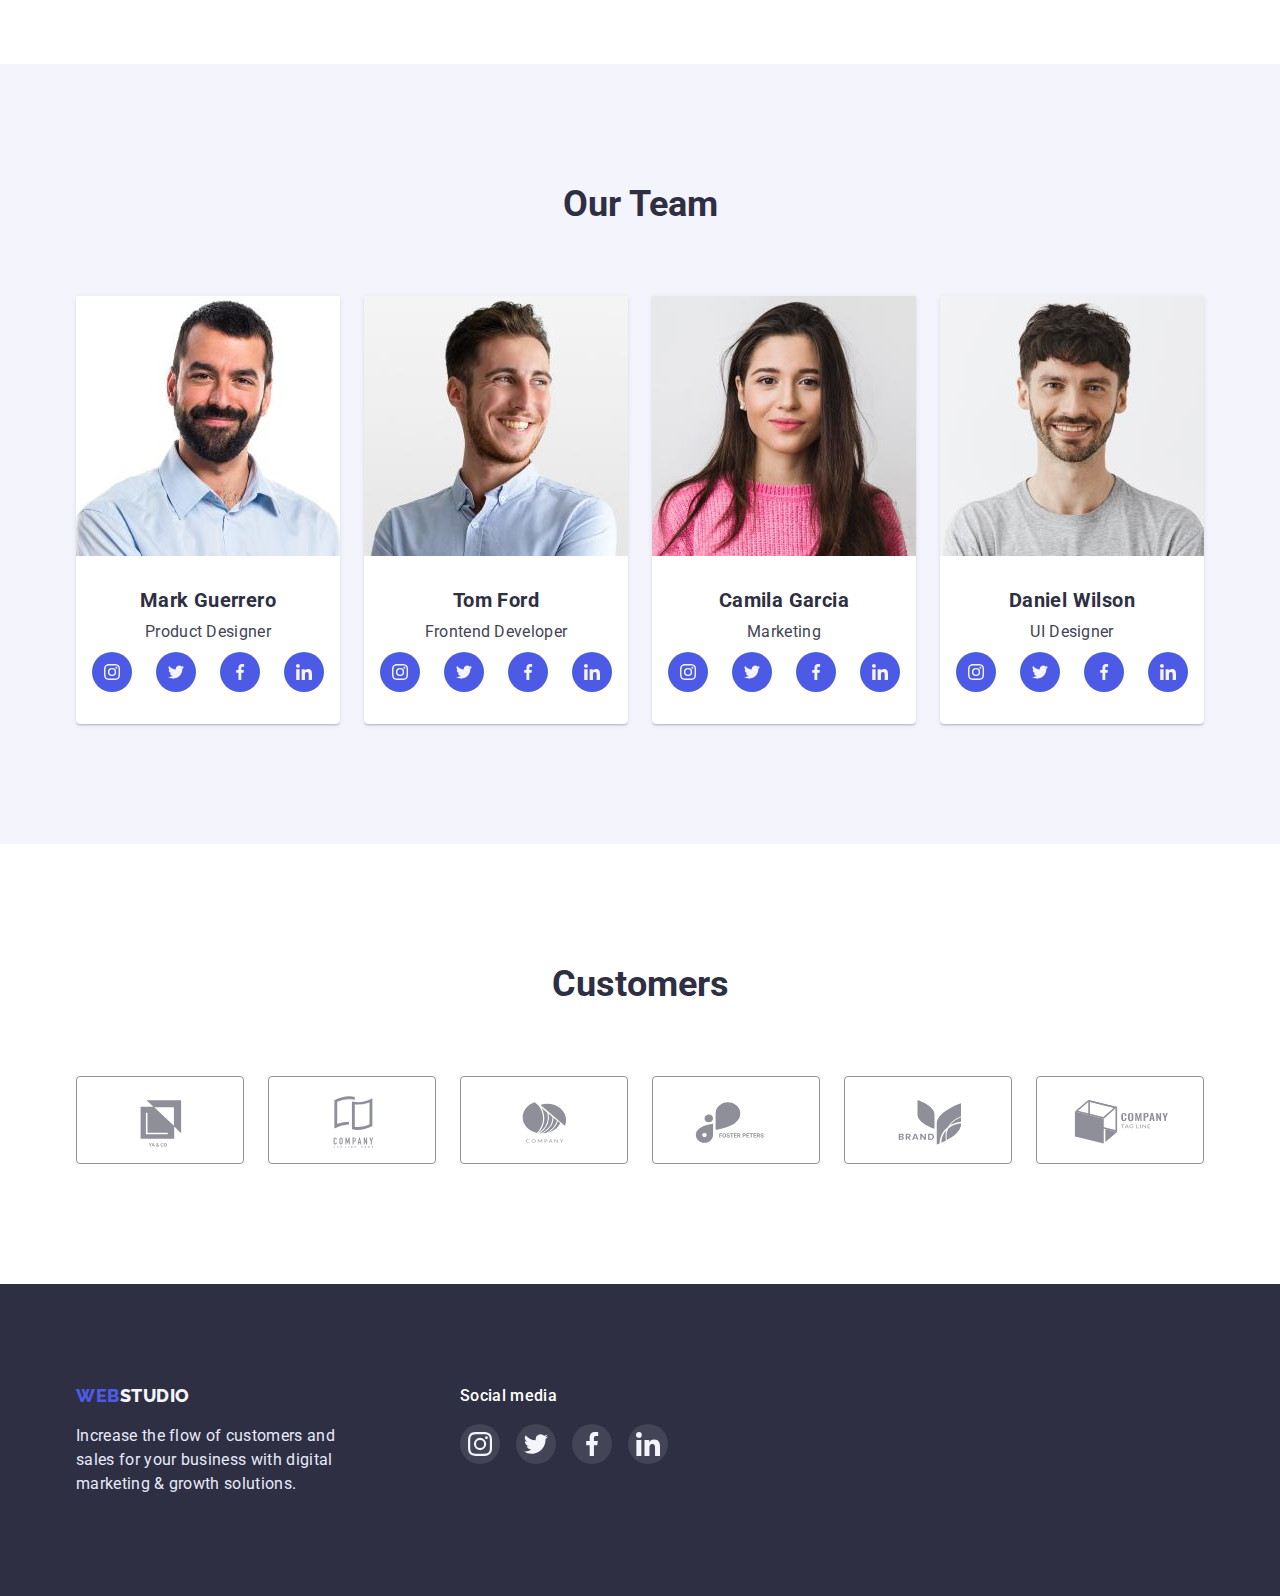
==== commit a68e246d: "Add files via upload" ====
--- a/index.html
+++ b/index.html
@@ -159,28 +159,28 @@
               />
               <h3 class="section-title3">Mark Guerrero</h3>
               <p class="section-paragraph">Product Designer</p>
-              <div class="section-list-studio link-list">
-                <a class="team-social-link" href=""
+              <ul class="section-list-studio link-list">
+                <li class="team-social-link" ><a href=""
                   ><svg class="icon-link" width="16" height="16">
                     <use
                       href="./images/symbol-defs (1).svg#instagram-2"
-                    ></use></svg></a>
-                <a class="team-social-link" href="">
+                    ></use></svg></a></li>
+                    <li class="team-social-link" ><a href="">
                   <svg class="icon-link" width="16" height="16">
                     <use href="./images/symbol-defs (1).svg#twitter-1"></use>
                   </svg>
-                </a>
-                <a class="team-social-link" href="">
+                </a></li>
+                <li class="team-social-link" ><a href="">
                   <svg class="icon-link" width="16" height="16">
                     <use href="./images/symbol-defs (1).svg#facebook-1"></use>
                   </svg>
-                </a>
-                <a class="team-social-link" href="">
+                </a></li>
+                <li class="team-social-link" ><a href="">
                   <svg class="icon-link" width="16" height="16">
                     <use href="./images/symbol-defs (1).svg#linkedin-1"></use>
                   </svg>
-                </a>
-              </div>
+                </a></li>
+              </ul>
             </li>
             <li class="section-item comand">
               <img
@@ -191,28 +191,28 @@
               />
               <h3 class="section-title3">Tom Ford</h3>
               <p class="section-paragraph">Frontend Developer</p>
-              <div class="section-list-studio link-list">
-                <a class="team-social-link" href="">
+              <ul class="section-list-studio link-list">
+                <li class="team-social-link" ><a href="">
                   <svg class="icon-link" width="16" height="16">
                     <use href="./images/symbol-defs (1).svg#instagram-2"></use>
                   </svg>
-                </a>
-                <a class="team-social-link" href="">
+                </a></li>
+                <li class="team-social-link" ><a href="">
                   <svg class="icon-link" width="16" height="16">
                     <use href="./images/symbol-defs (1).svg#twitter-1"></use>
                   </svg>
-                </a>
-                <a class="team-social-link" href="">
+                </a></li>
+                <li class="team-social-link"><a href="">
                   <svg class="icon-link" width="16" height="16">
                     <use href="./images/symbol-defs (1).svg#facebook-1"></use>
                   </svg>
-                </a>
-                <a class="team-social-link" href="">
+                </a></li>
+                <li class="team-social-link"><a href="">
                   <svg class="icon-link" width="16" height="16">
                     <use href="./images/symbol-defs (1).svg#linkedin-1"></use>
                   </svg>
-                </a>
-              </div>
+                </a></li>
+              </ul>
             </li>
             <li class="section-item comand">
               <img
@@ -223,28 +223,28 @@
               />
               <h3 class="section-title3">Camila Garcia</h3>
               <p class="section-paragraph">Marketing</p>
-              <div class="section-list-studio link-list">
-                <a class="team-social-link" href="">
+              <ul class="section-list-studio link-list">
+                <li class="team-social-link"><a href="">
                   <svg class="icon-link" width="16" height="16">
                     <use href="./images/symbol-defs (1).svg#instagram-2"></use>
                   </svg>
-                </a>
-                <a class="team-social-link" href="">
+                </a></li>
+                <li class="team-social-link"><a href="">
                   <svg class="icon-link" width="16" height="16">
                     <use href="./images/symbol-defs (1).svg#twitter-1"></use>
                   </svg>
-                </a>
-                <a class="team-social-link" href="">
+                </a></li>
+                <li class="team-social-link"><a href="">
                   <svg class="icon-link" width="16" height="16">
                     <use href="./images/symbol-defs (1).svg#facebook-1"></use>
                   </svg>
-                </a>
-                <a class="team-social-link" href="">
+                </a></li>
+                <li class="team-social-link"><a href="">
                   <svg class="icon-link" width="16" height="16">
                     <use href="./images/symbol-defs (1).svg#linkedin-1"></use>
                   </svg>
-                </a>
-              </div>
+                </a></li>
+              </ul>
             </li>
             <li class="section-item comand">
               <img
@@ -255,28 +255,29 @@
               />
               <h3 class="section-title3">Daniel Wilson</h3>
               <p class="section-paragraph">UI Designer</p>
-              <div class="section-list-studio link-list">
-                <a class="team-social-link" href="">
+              <ul class="section-list-studio link-list">
+                <li class="team-social-link"><a  href="">
                   <svg class="icon-link" width="16" height="16">
                     <use href="./images/symbol-defs (1).svg#instagram-2"></use>
                   </svg>
-                </a>
-                <a class="team-social-link" href="">
+                </a></li>
+                <li class="team-social-link"><a  href="">
                   <svg class="icon-link" width="16" height="16">
                     <use href="./images/symbol-defs (1).svg#twitter-1"></use>
                   </svg>
-                </a>
-                <a class="team-social-link" href="">
+                </a></li>
+                <li class="team-social-link"><a  href="">
                   <svg class="icon-link" width="16" height="16">
                     <use href="./images/symbol-defs (1).svg#facebook-1"></use>
                   </svg>
-                </a>
-                <a class="team-social-link" href="">
+                </a></li>
+                <li class="team-social-link"><a  href="">
                   <svg class="icon-link" width="16" height="16">
                     <use href="./images/symbol-defs (1).svg#linkedin-1"></use>
                   </svg>
-                </a>
-              </div>
+                </a></li>
+                
+              </ul>
             </li>
           </ul>
         </div>
@@ -335,7 +336,7 @@
       <div class="container section-list-studio">
         <div class="footer-info">
           <a href="" class="footer-logo">
-            >WEB<span class="footer-logos">STUDIO</span></a
+            WEB<span class="footer-logos">STUDIO</span></a
           >
           <p class="footer-paragraph">
             Increase the flow of customers and sales for your business with
--- a/style/styles.css
+++ b/style/styles.css
@@ -136,7 +136,6 @@
   text-align: center;
   padding: 188px 0;
   max-width: 1440px;
-  display: flex;
   margin: auto;
 }
 
@@ -174,7 +173,7 @@
   background: var(--hover-focus-color);
   box-shadow: 0px 1px 6px rgba(46, 47, 66, 0.08),
     0px 1px 1px rgba(46, 47, 66, 0.16), 0px 2px 1px rgba(46, 47, 66, 0.08);
-  border: transparent;
+  border-color: transparent;
 }
 .hero-button:focus {
   background: var(--hover-focus-color);
@@ -256,19 +255,11 @@
   margin-left: 24px;
 }
 
-.section-button:hover {
+.section-button:hover, .section-button:focus {
   background: var(--hover-focus-color);
   box-shadow: 0px 3px 1px rgba(0, 0, 0, 0.1), 0px 2px 1px rgba(0, 0, 0, 0.08),
     0px 2px 2px rgba(0, 0, 0, 0.12);
   border-color: transparent;
-  color: var(--white-text-color);
-}
-.section-button:focus {
-  background: var(--hover-focus-color);
-  box-shadow: 0px 3px 1px rgba(0, 0, 0, 0.1), 0px 2px 1px rgba(0, 0, 0, 0.08),
-    0px 2px 2px rgba(0, 0, 0, 0.12);
-  border-radius: 4px;
-  border: transparent;
   color: var(--white-text-color);
 }
 
@@ -396,7 +387,7 @@
   font-size: 16px;
   line-height: 1.5;
   letter-spacing: 0.02em;
-  padding-bottom: 16px;
+  margin-bottom: 16px;
 
   color: var(--white-text-color);
 }
@@ -424,7 +415,6 @@
   height: 40px;
   background-color: #4d5ae5;
   border-radius: 50%;
-  align-items: center;
   display: flex;
   padding: 12px;
 }
@@ -451,7 +441,7 @@
   box-shadow: 0px 1px 6px rgba(46, 47, 66, 0.08);
   display: block;
 }
-.portfolio-adress:hover {
+.portfolio-adress:hover,.portfolio-adress:focus {
   box-shadow: 0px 1px 6px rgba(46, 47, 66, 0.08),
     0px 1px 1px rgba(46, 47, 66, 0.16), 0px 2px 1px rgba(46, 47, 66, 0.08);
 }
